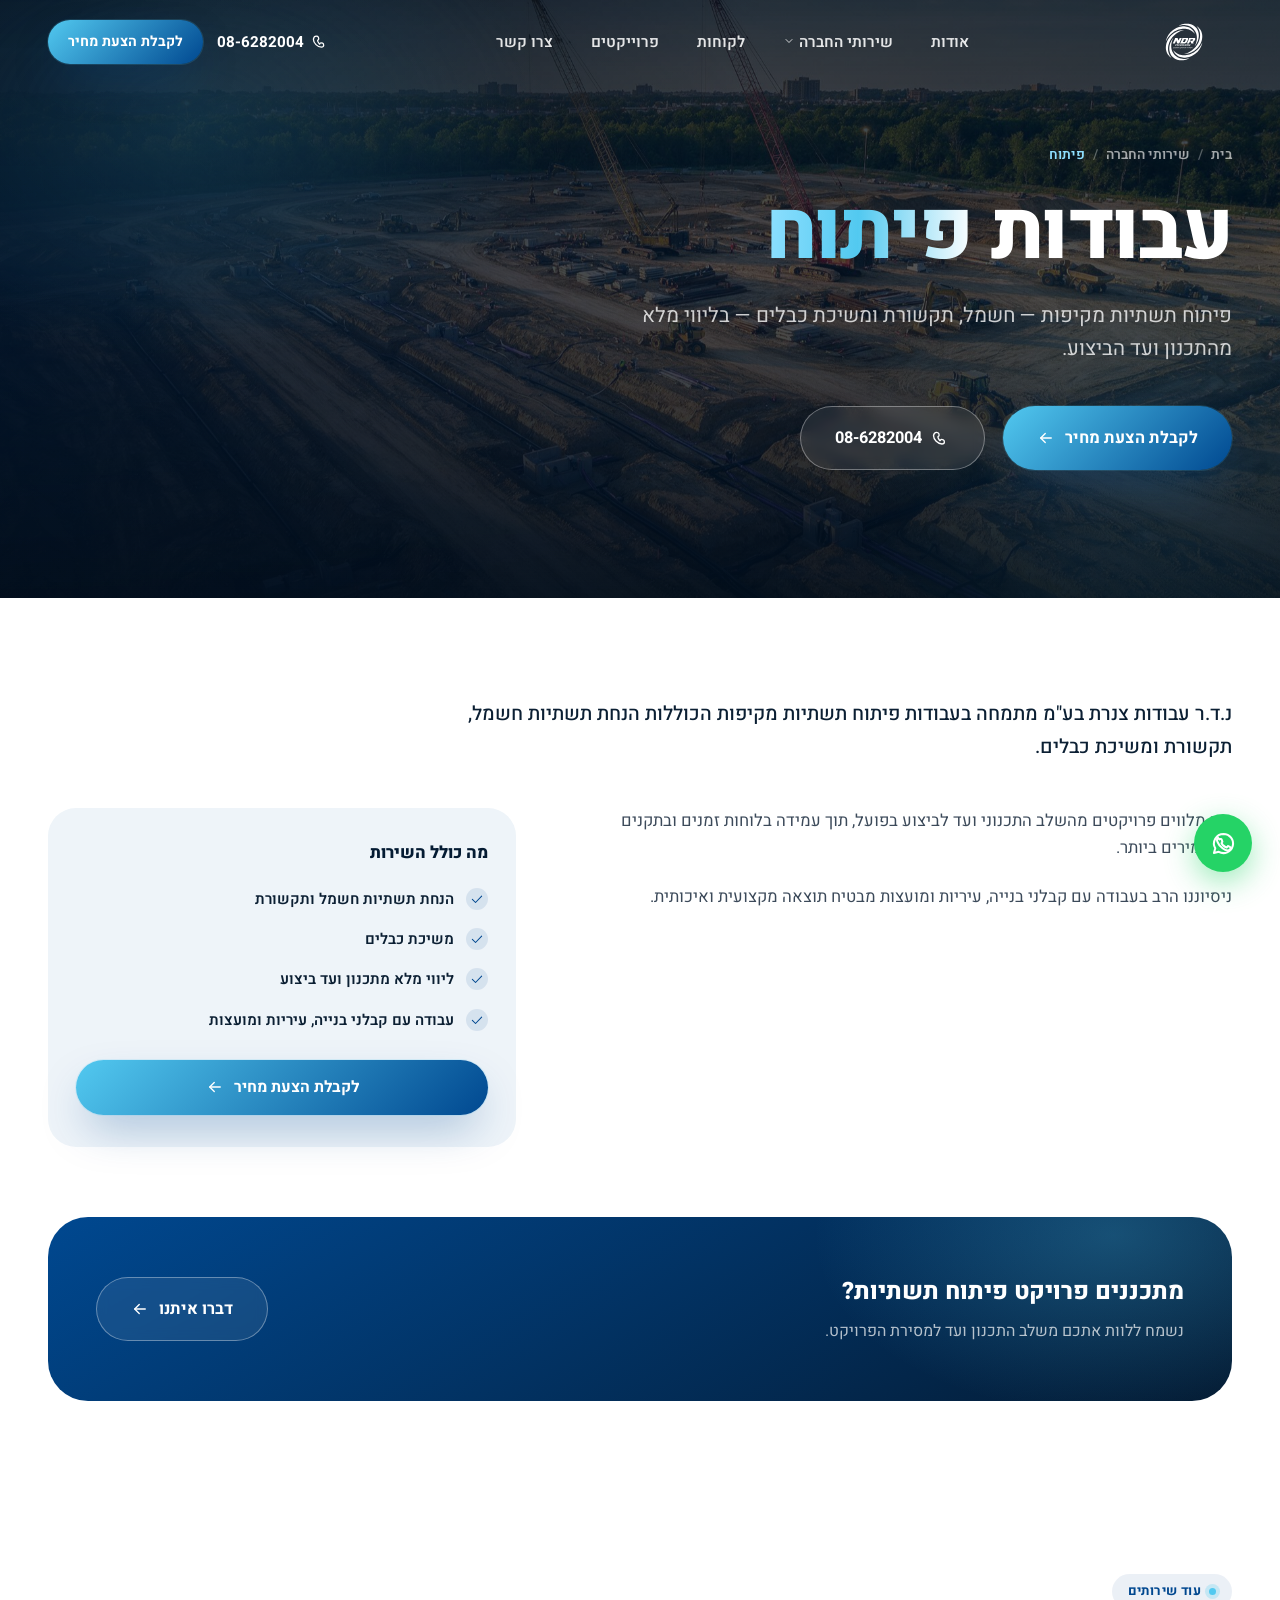
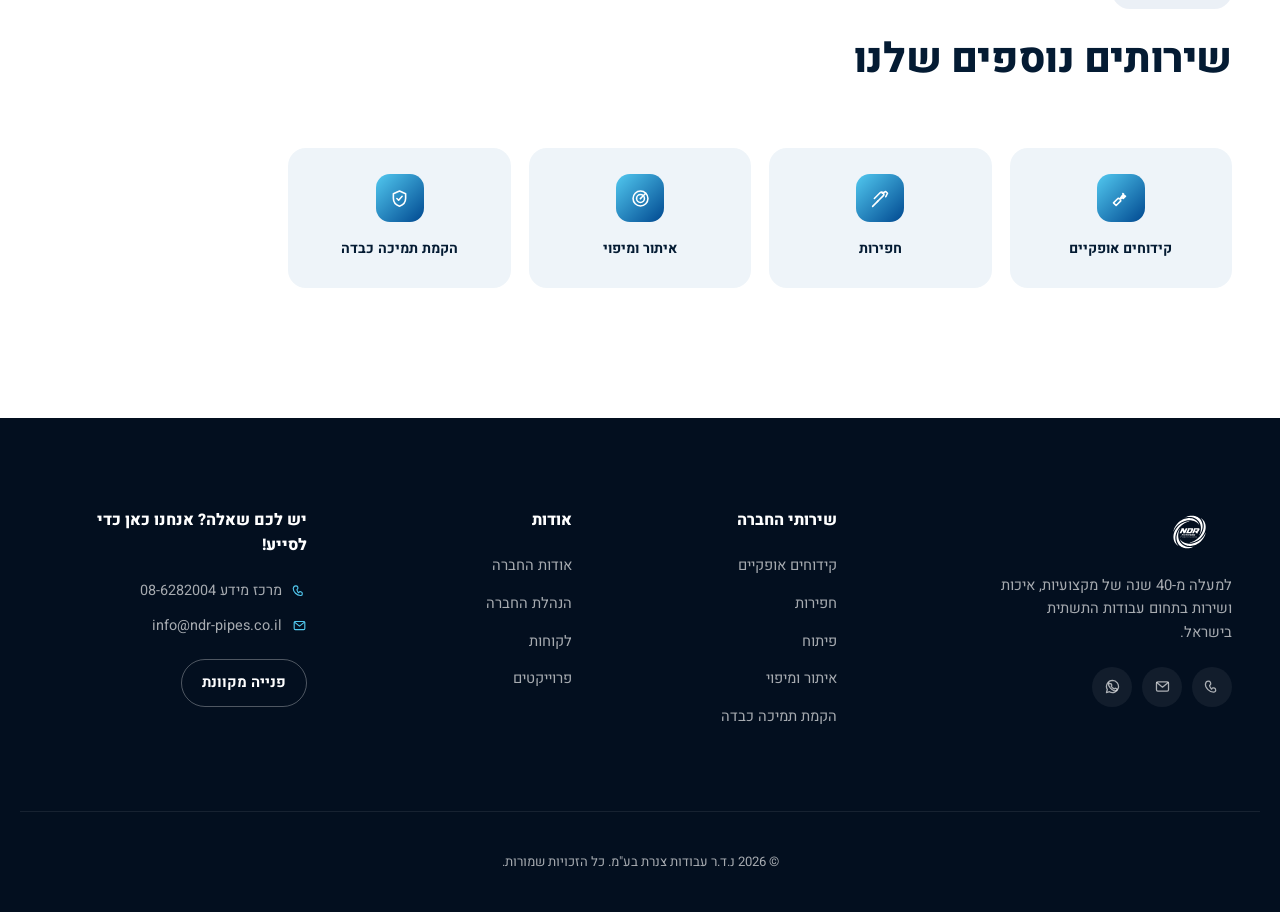
==== development.html @ b8b0e8c2 "Remove fiber-network service page, add local visual editor - Delete fiber-network.html and every lin" ====
<!DOCTYPE html>
<html lang="he" dir="rtl">
<head>
<meta charset="UTF-8">
<meta name="viewport" content="width=device-width, initial-scale=1.0">
<title>פיתוח | נ.ד.ר עבודות צנרת בע"מ</title>
<meta name="description" content="עבודות פיתוח תשתיות מקיפות הכוללות הנחת תשתיות חשמל, תקשורת ומשיכת כבלים, בליווי מלא משלב התכנון ועד הביצוע.">
<link rel="icon" href="assets/images/logo.svg" type="image/svg+xml">
<link rel="preconnect" href="https://fonts.googleapis.com">
<link rel="preconnect" href="https://fonts.gstatic.com" crossorigin>
<link href="https://fonts.googleapis.com/css2?family=Heebo:wght@300;400;500;600;700;800;900&display=swap" rel="stylesheet">
<link rel="stylesheet" href="assets/css/style.css">
</head>
<body>

<svg style="display:none">
  <symbol id="i-home" viewBox="0 0 24 24"><path d="M3 11.5 12 4l9 7.5" /><path d="M5.5 9.5V20h13V9.5" /><path d="M9.5 20v-6h5v6" /></symbol>
  <symbol id="i-info" viewBox="0 0 24 24"><circle cx="12" cy="12" r="9"/><path d="M12 11v6"/><circle cx="12" cy="7.5" r="0.9" fill="currentColor" stroke="none"/></symbol>
  <symbol id="i-tool" viewBox="0 0 24 24"><path d="M14.7 6.3a4 4 0 0 1-5.4 5.4L4 17l3 3 5.3-5.3a4 4 0 0 1 5.4-5.4l-2.6 2.6-2-2 2.6-2.6Z"/></symbol>
  <symbol id="i-users" viewBox="0 0 24 24"><circle cx="9" cy="8.5" r="3.2"/><path d="M3.5 20c.7-3.4 3-5.2 5.5-5.2s4.8 1.8 5.5 5.2"/><circle cx="17" cy="9" r="2.4"/><path d="M15.5 14.3c2.3.2 4 1.8 4.6 4.9"/></symbol>
  <symbol id="i-briefcase" viewBox="0 0 24 24"><rect x="3.5" y="8" width="17" height="11" rx="1.8"/><path d="M8.5 8V6a2 2 0 0 1 2-2h3a2 2 0 0 1 2 2v2"/><path d="M3.5 13h17"/><path d="M10.5 13v1.6h3V13"/></symbol>
  <symbol id="i-image" viewBox="0 0 24 24"><rect x="3.5" y="4.5" width="17" height="15" rx="1.8"/><circle cx="8.5" cy="9.5" r="1.6"/><path d="M4 17.5 9.5 12l3.5 3.5 3-3 4 5"/></symbol>
  <symbol id="i-pin" viewBox="0 0 24 24"><path d="M12 21s7-6.4 7-12a7 7 0 0 0-14 0c0 5.6 7 12 7 12Z"/><circle cx="12" cy="9" r="2.4"/></symbol>
  <symbol id="i-mail" viewBox="0 0 24 24"><rect x="3.5" y="5.5" width="17" height="13" rx="1.8"/><path d="M4 6.5l8 6.5 8-6.5"/></symbol>
  <symbol id="i-phone" viewBox="0 0 24 24"><path d="M6 4.5c1 0 2.5.3 3 1.5.4 1 .7 2.3.3 3-.3.6-1 .9-1.4 1.5-.4.6 2 4.6 2.6 5s.9-1 1.5-1.4c.7-.4 2-.1 3 .3 1.2.5 1.5 2 1.5 3 0 1.8-1.6 2.6-3.2 2.6-5.5 0-11.3-5.8-11.3-11.3C2.5 6.1 4.2 4.5 6 4.5Z"/></symbol>
  <symbol id="i-whatsapp" viewBox="0 0 24 24"><path d="M12 3.5a8.5 8.5 0 0 0-7.3 12.8L3.5 20.5l4.3-1.1A8.5 8.5 0 1 0 12 3.5Z"/><path d="M8.3 8.4c.2-.5.5-.5.8-.5h.6c.2 0 .4 0 .6.5.2.5.7 1.6.7 1.8s0 .3-.2.5c-.1.2-.3.3-.4.5-.2.2-.3.3-.1.6.2.3.8 1.3 1.7 2.1 1.2 1 2.1 1.4 2.4 1.5.3.2.5.1.6-.1l.7-.8c.2-.3.4-.2.6-.1l1.6.8c.2.1.4.2.4.4 0 .2 0 1.1-.4 1.6-.4.5-1.6 1-2.3 1-.6 0-2.3-.2-4.4-1.9-2.6-2.1-4-4.6-4.1-4.9-.1-.3-.9-1.4-.9-2.5s.6-1.7.8-2Z"/></symbol>
  <symbol id="i-arrow" viewBox="0 0 24 24"><path d="M19 12H5"/><path d="M11 6l-6 6 6 6"/></symbol>
  <symbol id="i-up" viewBox="0 0 24 24"><path d="M12 19V5"/><path d="M6 11l6-6 6 6"/></symbol>
  <symbol id="i-menu" viewBox="0 0 24 24"><path d="M4 6.5h16"/><path d="M4 12h16"/><path d="M4 17.5h16"/></symbol>
  <symbol id="i-close" viewBox="0 0 24 24"><path d="M5 5l14 14"/><path d="M19 5 5 19"/></symbol>
  <symbol id="i-check" viewBox="0 0 24 24"><path d="M4 12.5l5.5 5.5L20 7"/></symbol>
  <symbol id="i-network" viewBox="0 0 24 24"><circle cx="12" cy="5" r="2"/><circle cx="5" cy="19" r="2"/><circle cx="19" cy="19" r="2"/><path d="M12 7v5M12 12l-6 5M12 12l6 5"/></symbol>
  <symbol id="i-dig" viewBox="0 0 24 24"><path d="M3 21l6-6"/><path d="M8.5 15.5 15 9a2.5 2.5 0 0 0 0-3.5 2.5 2.5 0 0 0-3.5 0l-6.5 6.5"/><path d="M14 6l4-2 2 2-2 4"/></symbol>
  <symbol id="i-road" viewBox="0 0 24 24"><path d="M8 3 4 21"/><path d="M16 3l4 18"/><path d="M11.3 9h1.4M10.6 14h1.8M9.8 19h2.4"/></symbol>
  <symbol id="i-radar" viewBox="0 0 24 24"><circle cx="12" cy="12" r="8.5"/><circle cx="12" cy="12" r="4.5"/><path d="M12 12 18 6"/><circle cx="12" cy="12" r="1" fill="currentColor" stroke="none"/></symbol>
  <symbol id="i-shield" viewBox="0 0 24 24"><path d="M12 3.5 19 6.5v5.3c0 4.7-3 7.7-7 9-4-1.3-7-4.3-7-9V6.5L12 3.5Z"/><path d="M9 12l2 2 4-4.5"/></symbol>
  <symbol id="i-award" viewBox="0 0 24 24"><circle cx="12" cy="8.5" r="5"/><path d="M8.5 12.8 7 20.5l5-2.3 5 2.3-1.5-7.7"/></symbol>
  <symbol id="i-chevron" viewBox="0 0 24 24"><path d="M6 9l6 6 6-6"/></symbol>
</svg>

<div class="preloader" id="preloader">
  <img src="assets/images/logo.svg" alt="נ.ד.ר עבודות צנרת" class="preloader-logo">
  <div class="preloader-bar"><span></span></div>
</div>

<div class="scroll-progress" id="scrollProgress"></div>

<header class="site-header" id="siteHeader">
  <div class="container header-inner">
    <a href="index.html" class="brand">
      <img src="assets/images/logo.svg" alt="נ.ד.ר עבודות צנרת" class="brand-logo" id="brandLogo">
    </a>

    <nav class="main-menu" id="mainMenu">
      <ul>
        <li><a href="index.html#about">אודות</a></li>
        <li class="nav-dropdown">
          <a href="index.html#services" class="nav-dropdown-trigger">שירותי החברה <svg><use href="#i-chevron"/></svg></a>
          <div class="nav-dropdown-panel">
            <a href="horizontal-drilling.html"><svg><use href="#i-tool"/></svg><span>קידוחים אופקיים</span></a>
            <a href="excavation.html"><svg><use href="#i-dig"/></svg><span>חפירות</span></a>
            <a href="development.html"><svg><use href="#i-road"/></svg><span>פיתוח</span></a>
            <a href="mapping.html"><svg><use href="#i-radar"/></svg><span>איתור ומיפוי</span></a>
            <a href="heavy-support.html"><svg><use href="#i-shield"/></svg><span>הקמת תמיכה כבדה</span></a>
            <a href="index.html#services" class="nav-dropdown-all">כל השירותים בעמוד אחד</a>
          </div>
        </li>
        <li><a href="index.html#clients">לקוחות</a></li>
        <li><a href="index.html#projects">פרוייקטים</a></li>
        <li><a href="index.html#contact">צרו קשר</a></li>
      </ul>
    </nav>

    <div class="header-actions">
      <a href="tel:086282004" class="header-phone">
        <svg><use href="#i-phone"/></svg>
        <span>08-6282004</span>
      </a>
      <a href="index.html#contact" class="btn btn-primary btn-sm">לקבלת הצעת מחיר</a>
      <button class="hamburger" id="hamburger" aria-label="פתח תפריט">
        <svg><use href="#i-menu"/></svg>
      </button>
    </div>
  </div>
</header>

<div class="mobile-menu" id="mobileMenu">
  <button class="mobile-menu-close" id="mobileMenuClose" aria-label="סגור תפריט"><svg><use href="#i-close"/></svg></button>
  <ul>
    <li><a href="index.html">בית</a></li>
    <li><a href="index.html#about">אודות</a></li>
    <li class="mobile-menu-group">
      <a href="index.html#services">שירותי החברה</a>
      <ul class="mobile-submenu">
        <li><a href="horizontal-drilling.html">קידוחים אופקיים</a></li>
        <li><a href="excavation.html">חפירות</a></li>
        <li><a href="development.html">פיתוח</a></li>
        <li><a href="mapping.html">איתור ומיפוי</a></li>
        <li><a href="heavy-support.html">הקמת תמיכה כבדה</a></li>
      </ul>
    </li>
    <li><a href="index.html#team">הנהלה</a></li>
    <li><a href="index.html#clients">לקוחות</a></li>
    <li><a href="index.html#projects">פרוייקטים</a></li>
    <li><a href="index.html#gallery">גלריה</a></li>
    <li><a href="index.html#map">אזורי שירות</a></li>
    <li><a href="index.html#contact">צרו קשר</a></li>
  </ul>
  <a href="tel:086282004" class="mobile-phone"><svg><use href="#i-phone"/></svg> 08-6282004</a>
</div>

<main>

  <section class="hero hero--page" id="home">
    <div class="hero-media">
      <img src="assets/images/service-development.jpg" alt="עבודות פיתוח תשתיות" id="heroImg">
      <div class="hero-overlay"></div>
      <div class="hero-mesh"></div>
    </div>

    <div class="hero-content container">
      <nav class="breadcrumb reveal" data-reveal aria-label="breadcrumb">
        <a href="index.html">בית</a><span class="sep">/</span><a href="index.html#services">שירותי החברה</a><span class="sep">/</span><span class="current">פיתוח</span>
      </nav>
      <h1 class="hero-title reveal" data-reveal data-delay="80">עבודות <span class="text-gradient">פיתוח</span></h1>
      <p class="hero-sub reveal" data-reveal data-delay="160">פיתוח תשתיות מקיפות — חשמל, תקשורת ומשיכת כבלים — בליווי מלא מהתכנון ועד הביצוע.</p>
      <div class="hero-actions reveal" data-reveal data-delay="240">
        <a href="index.html#contact" class="btn btn-primary btn-lg">
          <span>לקבלת הצעת מחיר</span>
          <svg><use href="#i-arrow"/></svg>
        </a>
        <a href="tel:086282004" class="btn btn-ghost btn-lg">
          <svg><use href="#i-phone"/></svg>
          <span>08-6282004</span>
        </a>
      </div>
    </div>
  </section>

  <section class="service-content">
    <div class="container">
      <p class="lead reveal" data-reveal>נ.ד.ר עבודות צנרת בע"מ מתמחה בעבודות פיתוח תשתיות מקיפות הכוללות הנחת תשתיות חשמל, תקשורת ומשיכת כבלים.</p>

      <div class="service-body" style="margin-top:10px;">
        <div class="prose">
          <p class="reveal" data-reveal>אנו מלווים פרויקטים מהשלב התכנוני ועד לביצוע בפועל, תוך עמידה בלוחות זמנים ובתקנים המחמירים ביותר.</p>
          <p class="reveal" data-reveal>ניסיוננו הרב בעבודה עם קבלני בנייה, עיריות ומועצות מבטיח תוצאה מקצועית ואיכותית.</p>
        </div>

        <aside class="service-feature-box reveal" data-reveal data-reveal-from="right">
          <h4>מה כולל השירות</h4>
          <ul>
            <li><svg><use href="#i-check"/></svg> הנחת תשתיות חשמל ותקשורת</li>
            <li><svg><use href="#i-check"/></svg> משיכת כבלים</li>
            <li><svg><use href="#i-check"/></svg> ליווי מלא מתכנון ועד ביצוע</li>
            <li><svg><use href="#i-check"/></svg> עבודה עם קבלני בנייה, עיריות ומועצות</li>
          </ul>
          <a href="index.html#contact" class="btn btn-primary btn-block"><span>לקבלת הצעת מחיר</span><svg><use href="#i-arrow"/></svg></a>
        </aside>
      </div>

      <div class="service-cta-banner reveal" data-reveal>
        <div class="service-cta-text">
          <h3>מתכננים פרויקט פיתוח תשתיות?</h3>
          <p>נשמח ללוות אתכם משלב התכנון ועד למסירת הפרויקט.</p>
        </div>
        <a href="index.html#contact" class="btn btn-ghost btn-lg"><span>דברו איתנו</span><svg><use href="#i-arrow"/></svg></a>
      </div>
    </div>
  </section>

  <section class="related-services">
    <div class="container">
      <div class="section-head">
        <p class="section-eyebrow reveal" data-reveal>עוד שירותים</p>
        <h2 class="section-title reveal" data-reveal data-delay="60">שירותים נוספים שלנו</h2>
      </div>
      <div class="related-grid">
        <a class="related-card reveal" data-reveal data-delay="0" href="horizontal-drilling.html"><div class="related-icon"><svg><use href="#i-tool"/></svg></div><span>קידוחים אופקיים</span></a>
        <a class="related-card reveal" data-reveal data-delay="80" href="excavation.html"><div class="related-icon"><svg><use href="#i-dig"/></svg></div><span>חפירות</span></a>
        <a class="related-card reveal" data-reveal data-delay="120" href="mapping.html"><div class="related-icon"><svg><use href="#i-radar"/></svg></div><span>איתור ומיפוי</span></a>
        <a class="related-card reveal" data-reveal data-delay="160" href="heavy-support.html"><div class="related-icon"><svg><use href="#i-shield"/></svg></div><span>הקמת תמיכה כבדה</span></a>
      </div>
    </div>
  </section>

</main>

<footer class="site-footer">
  <div class="container footer-grid">
    <div class="footer-brand">
      <a href="index.html"><img src="assets/images/logo.svg" alt="נ.ד.ר עבודות צנרת" class="footer-logo"></a>
      <p>למעלה מ-40 שנה של מקצועיות, איכות ושירות בתחום עבודות התשתית בישראל.</p>
      <div class="footer-social">
        <a href="tel:086282004" aria-label="התקשרו אלינו"><svg><use href="#i-phone"/></svg></a>
        <a href="mailto:info@ndr-pipes.co.il" aria-label="שלחו מייל"><svg><use href="#i-mail"/></svg></a>
        <a href="https://wa.me/97286282004" target="_blank" rel="noopener" aria-label="וואטסאפ"><svg><use href="#i-whatsapp"/></svg></a>
      </div>
    </div>

    <div class="footer-col">
      <h4>שירותי החברה</h4>
      <ul>
        <li><a href="horizontal-drilling.html">קידוחים אופקיים</a></li>
        <li><a href="excavation.html">חפירות</a></li>
        <li><a href="development.html">פיתוח</a></li>
        <li><a href="mapping.html">איתור ומיפוי</a></li>
        <li><a href="heavy-support.html">הקמת תמיכה כבדה</a></li>
      </ul>
    </div>

    <div class="footer-col">
      <h4>אודות</h4>
      <ul>
        <li><a href="index.html#about">אודות החברה</a></li>
        <li><a href="index.html#team">הנהלת החברה</a></li>
        <li><a href="index.html#clients">לקוחות</a></li>
        <li><a href="index.html#projects">פרוייקטים</a></li>
      </ul>
    </div>

    <div class="footer-col">
      <h4>יש לכם שאלה? אנחנו כאן כדי לסייע!</h4>
      <ul class="footer-contact">
        <li><svg><use href="#i-phone"/></svg> מרכז מידע 08-6282004</li>
        <li><svg><use href="#i-mail"/></svg> info@ndr-pipes.co.il</li>
      </ul>
      <a href="index.html#contact" class="btn btn-outline-light btn-sm">פנייה מקוונת</a>
    </div>
  </div>

  <div class="footer-bottom container">
    <p>© 2026 נ.ד.ר עבודות צנרת בע"מ. כל הזכויות שמורות.</p>
  </div>
</footer>

<button class="back-to-top" id="backToTop" aria-label="חזרה למעלה">
  <svg><use href="#i-up"/></svg>
</button>

<a href="https://wa.me/97286282004" target="_blank" rel="noopener" class="whatsapp-fab" aria-label="צור קשר בוואטסאפ">
  <svg><use href="#i-whatsapp"/></svg>
</a>

<script src="assets/js/main.js"></script>
</body>
</html>
---- assets/css/style.css ----
/* =========================================================
   נ.ד.ר עבודות צנרת — Stylesheet
========================================================= */

:root{
  --blue-dark: #004890;
  --blue-dark-2: #003469;
  --blue-light: #52c9f0;
  --blue-light-2: #8fe0ff;
  --navy: #041b33;
  --navy-2: #071f3d;
  --ink: #0b1f33;
  --gray-700: #3c4a5a;
  --gray-500: #64768a;
  --gray-300: #b9c6d4;
  --gray-100: #eef4f9;
  --bg: #f6f9fc;
  --white: #ffffff;

  --radius-sm: 10px;
  --radius-md: 18px;
  --radius-lg: 28px;
  --radius-xl: 40px;

  --shadow-sm: 0 4px 14px rgba(4, 27, 51, .06);
  --shadow-md: 0 14px 34px rgba(4, 27, 51, .10);
  --shadow-lg: 0 30px 60px -12px rgba(4, 27, 51, .22);
  --shadow-glow: 0 0 0 1px rgba(82,201,240,.16), 0 20px 45px -10px rgba(0,72,144,.35);

  --ease: cubic-bezier(.16,.84,.36,1);
  --ease-soft: cubic-bezier(.4,0,.2,1);

  --header-h: 84px;
}

*,*::before,*::after{ box-sizing: border-box; }
html{ scroll-behavior: smooth; }
body{
  margin:0;
  font-family: 'Heebo', -apple-system, BlinkMacSystemFont, sans-serif;
  color: var(--ink);
  background: var(--bg);
  line-height: 1.6;
  -webkit-font-smoothing: antialiased;
  overflow-x: hidden;
}
img{ max-width:100%; display:block; }
a{ color: inherit; text-decoration: none; }
ul{ list-style:none; margin:0; padding:0; }
button{ font-family: inherit; cursor:pointer; border:none; background:none; color:inherit; }
input,select,textarea{ font-family:inherit; }
svg{ width:1em; height:1em; fill:none; stroke:currentColor; stroke-width:1.8; stroke-linecap:round; stroke-linejoin:round; }

.container{
  width: 100%;
  max-width: 1240px;
  margin: 0 auto;
  padding: 0 28px;
}

::selection{ background: var(--blue-light); color: var(--navy); }

::-webkit-scrollbar{ width:10px; }
::-webkit-scrollbar-track{ background: var(--gray-100); }
::-webkit-scrollbar-thumb{ background: linear-gradient(var(--blue-dark), var(--blue-light)); border-radius: 10px; }

/* =========================================================
   UTILITIES
========================================================= */
.text-gradient{
  background: linear-gradient(92deg, var(--blue-light-2), var(--blue-light) 45%, #ffffff 100%);
  -webkit-background-clip: text; background-clip:text; color: transparent;
}
.section-eyebrow{
  display:inline-flex; align-items:center; gap:8px;
  font-size: .82rem; font-weight:700; letter-spacing:.03em;
  color: var(--blue-dark);
  background: rgba(0,72,144,.08);
  padding: 7px 16px; border-radius: 100px;
  margin-bottom: 18px;
}
.section-eyebrow::before{ content:''; width:7px; height:7px; border-radius:50%; background: var(--blue-light); box-shadow: 0 0 0 4px rgba(82,201,240,.25); }
.section-head.light .section-eyebrow{ color: var(--blue-light-2); background: rgba(255,255,255,.1); }
.section-title{
  font-size: clamp(1.9rem, 3.2vw, 2.7rem);
  font-weight: 800;
  letter-spacing: -.01em;
  margin: 0 0 16px;
  color: var(--navy);
}
.section-head.light .section-title{ color: var(--white); }
.section-sub{
  font-size: 1.05rem;
  color: var(--gray-500);
  max-width: 620px;
  margin: 0;
}
.section-head.light .section-sub{ color: rgba(255,255,255,.72); }
.section-head{ margin-bottom: 56px; }

.btn{
  display:inline-flex; align-items:center; justify-content:center; gap:10px;
  font-weight:700; font-size: .98rem;
  padding: 15px 28px; border-radius: 100px;
  transition: transform .35s var(--ease), box-shadow .35s var(--ease), background .3s, color .3s;
  white-space: nowrap;
  position: relative;
}
.btn svg{ width:18px; height:18px; transition: transform .35s var(--ease); }
.btn-primary{
  background: linear-gradient(135deg, var(--blue-light) 0%, var(--blue-dark) 100%);
  color: #fff;
  box-shadow: var(--shadow-glow);
}
.btn-primary:hover{ transform: translateY(-3px); box-shadow: 0 22px 40px -8px rgba(0,72,144,.45); }
.btn-primary:hover svg{ transform: translateX(-4px); }
.btn-ghost{
  background: rgba(255,255,255,.08);
  color: #fff;
  border: 1.5px solid rgba(255,255,255,.35);
  backdrop-filter: blur(6px);
}
.btn-ghost:hover{ background: rgba(255,255,255,.18); transform: translateY(-3px); }
.btn-outline-light{ border: 1.5px solid rgba(255,255,255,.3); color:#fff; }
.btn-outline-light:hover{ background: #fff; color: var(--navy); }
.btn-sm{ padding: 11px 20px; font-size: .88rem; }
.btn-lg{ padding: 18px 34px; font-size: 1.02rem; }
.btn-block{ width:100%; }

.card-link{
  display:inline-flex; align-items:center; gap:8px;
  font-weight:700; font-size:.92rem; color: var(--blue-dark);
  margin-top:6px;
}
.card-link svg{ width:16px; height:16px; transition: transform .3s var(--ease); }
.card-link:hover svg{ transform: translateX(-5px); }

.text-link{
  display:inline-flex; align-items:center; gap:10px; font-weight:700; color: var(--blue-dark);
  padding-bottom:3px; border-bottom: 2px solid rgba(0,72,144,.2);
  transition: border-color .3s, gap .3s;
}
.text-link:hover{ border-color: var(--blue-dark); gap:14px; }
.text-link svg{ width:17px; height:17px; }

/* reveal-on-scroll */
[data-reveal]{
  opacity:0;
  transform: translateY(34px);
  transition: opacity .8s var(--ease), transform .8s var(--ease);
  transition-delay: calc(var(--d, 0) * 1ms);
}
[data-reveal][data-reveal-from="right"]{ transform: translateX(46px); }
[data-reveal].is-visible{ opacity:1; transform: translate(0,0); }

/* =========================================================
   PRELOADER
========================================================= */
.preloader{
  position: fixed; inset:0; z-index: 9999;
  background: linear-gradient(160deg, var(--navy), var(--blue-dark-2));
  display:flex; flex-direction:column; align-items:center; justify-content:center; gap: 26px;
  transition: opacity .7s var(--ease-soft), visibility .7s;
}
.preloader.is-hidden{ opacity:0; visibility:hidden; pointer-events:none; }
.preloader-logo{
  width: 220px;
  filter: brightness(0) invert(1);
  animation: pulseLogo 1.6s ease-in-out infinite;
}
.preloader-bar{ width: 220px; height:4px; border-radius:6px; background: rgba(255,255,255,.15); overflow:hidden; }
.preloader-bar span{ display:block; height:100%; width:40%; background: linear-gradient(90deg, var(--blue-light), #fff); border-radius:6px; animation: loadBar 1.1s ease-in-out infinite; }
@keyframes loadBar{ 0%{ transform: translateX(-100%);} 100%{ transform: translateX(350%);} }
@keyframes pulseLogo{ 0%,100%{ opacity:.75; transform:scale(1);} 50%{ opacity:1; transform:scale(1.04);} }

/* =========================================================
   SCROLL PROGRESS
========================================================= */
.scroll-progress{
  position: fixed; top:0; left:0; height: 3px; width:0%;
  background: linear-gradient(90deg, var(--blue-dark), var(--blue-light));
  z-index: 1001;
  transition: width .1s linear;
}

/* =========================================================
   SIDE ICON NAV
========================================================= */
.side-nav{
  position: fixed;
  top: 50%; left: 22px; transform: translateY(-50%);
  z-index: 900;
}
.side-nav ul{ display:flex; flex-direction:column; gap:6px; background: rgba(255,255,255,.65); backdrop-filter: blur(16px); border: 1px solid rgba(255,255,255,.6); padding:10px; border-radius: 100px; box-shadow: var(--shadow-md); }
.side-nav a{
  position:relative;
  width: 44px; height:44px; border-radius:50%;
  display:flex; align-items:center; justify-content:center;
  color: var(--blue-dark);
  transition: background .3s, color .3s, transform .3s var(--ease);
}
.side-nav a svg{ width:19px; height:19px; }
.side-nav a span{
  position:absolute; right: 58px; top:50%; transform: translateY(-50%) translateX(8px);
  background: var(--navy); color:#fff; font-size:.8rem; font-weight:600; white-space:nowrap;
  padding: 7px 14px; border-radius: 8px;
  opacity:0; pointer-events:none; transition: opacity .25s, transform .25s;
}
.side-nav a span::after{ content:''; position:absolute; top:50%; right:-5px; transform: translateY(-50%); border: 5px solid transparent; border-right-color: var(--navy); }
.side-nav a:hover{ background: var(--gray-100); transform: scale(1.08); }
.side-nav a:hover span{ opacity:1; transform: translateY(-50%) translateX(0); }
.side-nav a.active{ background: linear-gradient(135deg, var(--blue-light), var(--blue-dark)); color:#fff; }

@media (max-width: 1100px){ .side-nav{ display:none; } }

/* =========================================================
   HEADER
========================================================= */
.site-header{
  position: fixed; top:0; left:0; right:0; z-index: 800;
  height: var(--header-h);
  display:flex; align-items:center;
  transition: background .4s var(--ease-soft), box-shadow .4s, height .3s;
}
.header-inner{ display:flex; align-items:center; justify-content:space-between; width:100%; }
.brand-logo{ height: 54px; width:auto; transition: filter .4s, height .3s; filter: brightness(0) invert(1); }
.main-menu ul{ display:flex; gap: 6px; }
.main-menu a{
  display:inline-block; padding: 10px 16px; border-radius: 100px;
  font-weight: 600; font-size:.96rem; color: rgba(255,255,255,.88);
  transition: background .3s, color .3s;
  position:relative;
}
.main-menu a:hover{ background: rgba(255,255,255,.12); color:#fff; }
.header-actions{ display:flex; align-items:center; gap:14px; }
.header-phone{ display:flex; align-items:center; gap:8px; font-weight:700; color:#fff; font-size:.95rem; }
.header-phone svg{ width:17px; height:17px; }
.hamburger{ display:none; width:44px; height:44px; align-items:center; justify-content:center; border-radius:50%; color:#fff; }
.hamburger svg{ width:22px; height:22px; }

.site-header.is-scrolled{
  background: rgba(255,255,255,.85);
  backdrop-filter: blur(18px) saturate(160%);
  box-shadow: 0 6px 24px rgba(4,27,51,.08);
  height: 72px;
}
.site-header.is-scrolled .brand-logo{ filter:none; height:42px; }
.site-header.is-scrolled .main-menu a{ color: var(--ink); }
.site-header.is-scrolled .main-menu a:hover{ background: var(--gray-100); color: var(--blue-dark); }
.site-header.is-scrolled .header-phone{ color: var(--navy); }
.site-header.is-scrolled .hamburger{ color: var(--navy); }

/* Nav dropdown (שירותי החברה) */
.nav-dropdown{ position:relative; padding-bottom: 16px; margin-bottom: -16px; }
.nav-dropdown-trigger{
  display:inline-flex; align-items:center; gap:6px;
  padding: 10px 16px; border-radius: 100px;
  font-weight:600; font-size:.96rem; color: rgba(255,255,255,.88);
  transition: background .3s, color .3s;
}
.nav-dropdown-trigger svg{ width:12px; height:12px; transition: transform .3s var(--ease); }
.nav-dropdown-trigger:hover{ background: rgba(255,255,255,.12); color:#fff; }
.site-header.is-scrolled .nav-dropdown-trigger{ color: var(--ink); }
.site-header.is-scrolled .nav-dropdown-trigger:hover{ background: var(--gray-100); color: var(--blue-dark); }

.nav-dropdown-panel{
  position:absolute; top:100%; right:50%; transform: translateX(50%) translateY(6px);
  width: 300px; background:#fff; border-radius: var(--radius-md); box-shadow: var(--shadow-lg);
  padding:10px; display:grid; gap:2px;
  opacity:0; visibility:hidden; pointer-events:none;
  transition: opacity .3s var(--ease), transform .3s var(--ease), visibility .3s;
}
.nav-dropdown:hover .nav-dropdown-panel,
.nav-dropdown:focus-within .nav-dropdown-panel{
  opacity:1; visibility:visible; pointer-events:auto; transform: translateX(50%) translateY(0);
}
.nav-dropdown:hover .nav-dropdown-trigger svg{ transform: rotate(180deg); }
.nav-dropdown-panel a{
  display:flex; align-items:center; gap:12px; padding:10px 12px; border-radius:12px;
  color: var(--ink); font-weight:600; font-size:.88rem;
  transition: background .25s, color .25s;
}
.nav-dropdown-panel a:hover{ background: var(--gray-100); color: var(--blue-dark); }
.nav-dropdown-panel a svg{
  width:16px; height:16px; color: var(--blue-dark);
  background: rgba(0,72,144,.08); padding:8px; border-radius:10px; box-sizing:content-box; flex-shrink:0;
}
.nav-dropdown-panel .nav-dropdown-all{
  margin-top:4px; border-top:1px solid var(--gray-100); padding-top:14px;
  justify-content:center; color: var(--blue-dark);
}

@media (max-width: 1100px){
  .main-menu{ display:none; }
  .header-phone span{ display:none; }
  .hamburger{ display:flex; }
}
@media (max-width: 640px){
  .header-actions .btn-sm{ display:none; }
}

/* Mobile menu */
.mobile-menu{
  position: fixed; inset:0; z-index: 1100;
  background: linear-gradient(160deg, var(--navy), var(--blue-dark-2));
  display:flex; flex-direction:column; align-items:center; justify-content:center; gap: 30px;
  transform: translateY(-100%);
  transition: transform .5s var(--ease-soft);
  overflow-y: auto; padding: 100px 24px 40px;
}
.mobile-menu.is-open{ transform: translateY(0); }
.mobile-menu ul{ display:flex; flex-direction:column; align-items:center; gap:14px; }
.mobile-menu a{ font-size: 1.5rem; font-weight:700; color:#fff; }
.mobile-menu-close{ position:fixed; top:26px; left:26px; width:46px; height:46px; border-radius:50%; background: rgba(255,255,255,.1); color:#fff; display:flex; align-items:center; justify-content:center; z-index:2; }
.mobile-menu-group{ display:flex; flex-direction:column; align-items:center; gap:14px; }
.mobile-submenu{ display:flex; flex-direction:column; align-items:center; gap:12px; margin-top:6px; }
.mobile-submenu a{ font-size:.98rem; font-weight:600; color: rgba(255,255,255,.6); }
.mobile-submenu a:hover{ color: var(--blue-light-2); }
.mobile-phone{ display:flex; align-items:center; gap:10px; font-size:1.2rem; font-weight:700; color: var(--blue-light); }

/* =========================================================
   HERO
========================================================= */
.hero{
  position:relative;
  min-height: 100svh;
  display:flex; align-items:center;
  overflow:hidden;
  padding-top: var(--header-h);
}
.hero-media{ position:absolute; inset:0; z-index:0; }
.hero-media img{ width:100%; height:100%; object-fit:cover; transform: scale(1.08); will-change: transform; }
.hero-overlay{
  position:absolute; inset:0;
  background: linear-gradient(180deg, rgba(2,14,28,.78) 0%, rgba(2,20,40,.55) 45%, rgba(2,14,28,.92) 100%),
              linear-gradient(100deg, rgba(0,20,45,.9) 5%, rgba(0,30,60,.25) 55%);
}
.hero-mesh{
  position:absolute; inset:0; z-index:1; pointer-events:none; opacity:.55;
  background:
    radial-gradient(600px 400px at 15% 20%, rgba(82,201,240,.28), transparent 60%),
    radial-gradient(500px 500px at 90% 80%, rgba(82,201,240,.18), transparent 60%);
  animation: meshDrift 14s ease-in-out infinite alternate;
}
@keyframes meshDrift{ 0%{ transform: translate(0,0);} 100%{ transform: translate(-20px, 24px);} }

.hero-content{ position:relative; z-index:2; padding-top: 30px; padding-bottom: 30px; }
.eyebrow{
  display:inline-flex; align-items:center; gap:10px;
  color: var(--blue-light-2); font-weight:700; font-size:.9rem; letter-spacing:.02em;
  background: rgba(255,255,255,.08); border:1px solid rgba(255,255,255,.18);
  padding: 8px 18px; border-radius:100px; backdrop-filter: blur(6px);
  margin-bottom: 26px;
}
.hero-title{
  font-size: clamp(2.6rem, 6.4vw, 5.2rem);
  font-weight: 800; line-height:1.08; letter-spacing:-.02em;
  color:#fff; max-width: 16ch; margin: 0 0 24px;
}
.hero-sub{
  font-size: clamp(1.05rem, 1.6vw, 1.28rem);
  color: rgba(255,255,255,.78);
  max-width: 620px; margin: 0 0 40px;
}
.hero-actions{ display:flex; gap:18px; flex-wrap:wrap; margin-bottom: 68px; }

.hero-stats{
  display:grid; grid-template-columns: repeat(4, minmax(0,1fr));
  gap: 20px; max-width: 900px;
  border-top: 1px solid rgba(255,255,255,.16); padding-top: 34px;
}
.stat{ color:#fff; }
.stat-num{ font-size: clamp(1.7rem, 2.6vw, 2.5rem); font-weight:800; color: var(--blue-light-2); }
.stat-plus{ font-size: 1.2rem; font-weight:800; color: var(--blue-light-2); }
.stat p{ margin: 4px 0 0; font-size: .85rem; color: rgba(255,255,255,.65); }

.scroll-cue{
  position:absolute; bottom: 34px; left:50%; transform: translateX(-50%);
  width:28px; height:44px; border: 2px solid rgba(255,255,255,.5); border-radius:20px;
  z-index:2;
}
.scroll-cue span{ position:absolute; top:8px; left:50%; transform: translateX(-50%); width:4px; height:8px; border-radius:4px; background:#fff; animation: cueMove 1.8s ease-in-out infinite; }
@keyframes cueMove{ 0%{ opacity:1; top:8px;} 70%{opacity:0;} 100%{ opacity:0; top:22px;} }

@media (max-width: 900px){
  .hero-stats{ grid-template-columns: repeat(2, minmax(0,1fr)); row-gap: 30px; }
}

/* =========================================================
   SECTION DIVIDER
========================================================= */
.section-divider{
  height: 90px; margin-top: 40px;
  background: radial-gradient(ellipse at 30% 0%, rgba(82,201,240,.14), transparent 60%);
}

/* =========================================================
   ABOUT
========================================================= */
.about{ position:relative; padding: 130px 0 40px; background: var(--white); }
.about-grid{ display:grid; grid-template-columns: .95fr 1.05fr; gap: 76px; align-items:center; }
.about-media{ position:relative; }
.about-media-frame{
  border-radius: var(--radius-lg); overflow:hidden; box-shadow: var(--shadow-lg);
  transform: rotate(-1.4deg);
  transition: transform .5s var(--ease);
}
.about-media-frame:hover{ transform: rotate(0deg) scale(1.01); }
.about-media-frame img{ aspect-ratio: 4/3.4; object-fit:cover; }
.about-badge{
  position:absolute; bottom:-30px; right: -22px;
  background: #fff; border-radius: var(--radius-md); box-shadow: var(--shadow-lg);
  padding: 18px 22px; display:flex; align-items:center; gap:14px;
  animation: floatY 5s ease-in-out infinite;
}
.about-badge svg{ width:30px; height:30px; color: var(--blue-dark); }
.about-badge strong{ display:block; font-size:1.3rem; color: var(--navy); font-weight:800; }
.about-badge span{ font-size:.78rem; color: var(--gray-500); }
@keyframes floatY{ 0%,100%{ transform: translateY(0);} 50%{ transform: translateY(-10px);} }

.about-text{ color: var(--gray-700); font-size: 1.08rem; margin-bottom: 26px; }
.about-points{ display:grid; gap:14px; margin-bottom: 32px; }
.about-points li{ display:flex; align-items:center; gap:12px; font-weight:600; color: var(--ink); }
.about-points svg{ width:22px; height:22px; padding:4px; border-radius:50%; background: rgba(0,72,144,.1); color: var(--blue-dark); flex-shrink:0; }

@media (max-width: 900px){
  .about-grid{ grid-template-columns: 1fr; gap: 60px; }
  .about-badge{ right: 10px; }
}

/* =========================================================
   SERVICES
========================================================= */
.services{ padding: 90px 0 130px; background: var(--white); }
.services-grid{ display:grid; grid-template-columns: repeat(3, 1fr); gap: 26px; }
.service-card{
  background: var(--gray-100);
  border-radius: var(--radius-lg);
  padding: 38px 32px;
  transition: transform .45s var(--ease), box-shadow .45s var(--ease), background .45s;
  position:relative; overflow:hidden;
}
.service-card::before{
  content:''; position:absolute; inset:0; opacity:0; border-radius: inherit;
  background: linear-gradient(160deg, var(--blue-dark), var(--blue-dark-2) 55%, var(--navy));
  transition: opacity .45s var(--ease);
  z-index:0;
}
.service-card:hover{ transform: translateY(-10px); box-shadow: var(--shadow-lg); }
.service-card:hover::before{ opacity:1; }
.service-card > *{ position:relative; z-index:1; }
.service-icon{
  width: 60px; height:60px; border-radius: 16px;
  display:flex; align-items:center; justify-content:center;
  background: linear-gradient(135deg, var(--blue-light), var(--blue-dark));
  color:#fff; margin-bottom: 24px;
  transition: transform .45s var(--ease);
}
.service-icon svg{ width:26px; height:26px; }
.service-card:hover .service-icon{ transform: rotate(-8deg) scale(1.08); }
.service-card h3{ font-size: 1.28rem; font-weight:800; margin: 0 0 12px; color: var(--navy); transition: color .4s; }
.service-card p{ color: var(--gray-500); font-size: .96rem; margin:0 0 6px; transition: color .4s; }
.service-card:hover h3, .service-card:hover p{ color: #fff; }
.service-card:hover p{ color: rgba(255,255,255,.75); }
.service-card .card-link{ color: var(--blue-dark); }
.service-card:hover .card-link{ color: var(--blue-light-2); }

@media (max-width: 980px){ .services-grid{ grid-template-columns: repeat(2,1fr); } }
@media (max-width: 620px){ .services-grid{ grid-template-columns: 1fr; } }

/* =========================================================
   VALUES
========================================================= */
.values{
  position:relative; overflow:hidden;
  padding: 120px 0;
  background: linear-gradient(165deg, var(--navy) 0%, var(--blue-dark-2) 55%, var(--blue-dark) 100%);
}
.values-mesh{
  position:absolute; inset:0;
  background: radial-gradient(700px 500px at 85% 10%, rgba(82,201,240,.22), transparent 60%),
              radial-gradient(600px 500px at 10% 90%, rgba(82,201,240,.14), transparent 60%);
}
.values .container{ position:relative; }
.values-grid{ display:grid; grid-template-columns: repeat(3,1fr); gap: 26px; }
.value-card{
  background: rgba(255,255,255,.06);
  border: 1px solid rgba(255,255,255,.14);
  backdrop-filter: blur(10px);
  border-radius: var(--radius-lg);
  padding: 40px 34px;
  transition: transform .45s var(--ease), background .4s;
}
.value-card:hover{ transform: translateY(-8px); background: rgba(255,255,255,.1); }
.value-icon{
  width:64px; height:64px; border-radius: 18px;
  background: rgba(255,255,255,.1); color: var(--blue-light-2);
  display:flex; align-items:center; justify-content:center; margin-bottom:24px;
}
.value-icon svg{ width:28px; height:28px; }
.value-card h3{ color:#fff; font-size:1.35rem; font-weight:800; margin:0 0 12px; }
.value-card p{ color: rgba(255,255,255,.68); margin:0; }

@media (max-width: 900px){ .values-grid{ grid-template-columns:1fr; } }

/* =========================================================
   TEAM
========================================================= */
.team{ padding: 130px 0; background: var(--white); }
.team-grid{ display:grid; grid-template-columns: repeat(6,1fr); gap: 22px; }
.team-card{ text-align:center; }
.team-photo{
  border-radius: var(--radius-lg); overflow:hidden; aspect-ratio: 1/1.08;
  box-shadow: var(--shadow-sm); margin-bottom: 18px; position:relative;
}
.team-photo::after{
  content:''; position:absolute; inset:0;
  background: linear-gradient(180deg, transparent 55%, rgba(0,30,60,.55));
  opacity:0; transition: opacity .4s;
}
.team-photo img{ width:100%; height:100%; object-fit:cover; transition: transform .6s var(--ease); }
.team-card:hover .team-photo img{ transform: scale(1.08); }
.team-card:hover .team-photo::after{ opacity:1; }
.team-card h3{ font-size: 1.02rem; font-weight:800; margin:0 0 4px; color: var(--navy); }
.team-card p{ font-size: .84rem; color: var(--gray-500); margin:0; }

@media (max-width: 980px){ .team-grid{ grid-template-columns: repeat(3,1fr); row-gap: 40px; } }
@media (max-width: 560px){ .team-grid{ grid-template-columns: repeat(2,1fr); } }

/* =========================================================
   CLIENTS / MARQUEE
========================================================= */
.clients{ padding: 100px 0 110px; background: var(--gray-100); }
.marquee{ overflow:hidden; position:relative; mask-image: linear-gradient(90deg, transparent, #000 8%, #000 92%, transparent); }
.marquee-track{ display:flex; width:max-content; gap: 70px; animation: scrollX 26s linear infinite; }
.marquee:hover .marquee-track{ animation-play-state: paused; }
.marquee-track span{
  font-size: 1.5rem; font-weight:800; color: var(--gray-300);
  white-space:nowrap; transition: color .3s;
}
.marquee-track span:hover{ color: var(--blue-dark); }
@keyframes scrollX{ from{ transform: translateX(0);} to{ transform: translateX(-50%);} }

/* =========================================================
   PROJECTS
========================================================= */
.projects{ padding: 90px 0 130px; background: var(--white); }
.projects-grid{ display:grid; grid-template-columns: repeat(3, 1fr); gap: 28px; }
.project-card{
  border-radius: var(--radius-lg); overflow:hidden; background: var(--gray-100);
  box-shadow: var(--shadow-sm);
  transition: transform .5s var(--ease), box-shadow .5s var(--ease);
}
.project-card:hover{ transform: translateY(-8px); box-shadow: var(--shadow-lg); }
.project-img{ aspect-ratio: 4/2.7; overflow:hidden; }
.project-img img{ width:100%; height:100%; object-fit:cover; transition: transform .7s var(--ease); }
.project-card:hover .project-img img{ transform: scale(1.09); }
.project-info{ padding: 26px 26px 28px; }
.project-year{ display:inline-flex; align-items:center; gap:7px; font-size:.78rem; font-weight:700; color: var(--blue-dark); background: rgba(0,72,144,.08); padding:5px 12px; border-radius:100px; margin-bottom: 14px; }
.project-year svg{ width:13px; height:13px; }
.project-info h3{ font-size: 1.22rem; font-weight:800; margin:0 0 10px; color: var(--navy); }
.project-info p{ color: var(--gray-500); font-size:.92rem; margin: 0 0 6px; }

.project-card-cta{ background: linear-gradient(150deg, var(--blue-dark), var(--navy)); display:flex; }
.project-cta-inner{ padding: 40px 32px; display:flex; flex-direction:column; align-items:flex-start; gap: 14px; height:100%; justify-content:center; }
.project-cta-inner svg{ width:36px; height:36px; color: var(--blue-light-2); }
.project-cta-inner h3{ color:#fff; font-size:1.3rem; font-weight:800; margin:0; }
.project-cta-inner p{ color: rgba(255,255,255,.7); margin:0 0 8px; }

@media (max-width: 980px){ .projects-grid{ grid-template-columns: repeat(2,1fr); } }
@media (max-width: 620px){ .projects-grid{ grid-template-columns: 1fr; } }

/* project modal */
.project-modal{ position: fixed; inset:0; z-index: 1300; display:flex; align-items:center; justify-content:center; padding: 24px; opacity:0; visibility:hidden; transition: opacity .4s, visibility .4s; }
.project-modal.is-open{ opacity:1; visibility:visible; }
.project-modal-backdrop{ position:absolute; inset:0; background: rgba(3,16,32,.72); backdrop-filter: blur(6px); }
.project-modal-panel{
  position:relative; background:#fff; border-radius: var(--radius-lg); overflow:hidden;
  max-width: 880px; width:100%; max-height: 86vh; overflow-y:auto;
  display:grid; grid-template-columns: 1fr 1fr;
  box-shadow: var(--shadow-lg);
  transform: scale(.92) translateY(20px); transition: transform .45s var(--ease);
}
.project-modal.is-open .project-modal-panel{ transform: scale(1) translateY(0); }
.project-modal-media{ min-height: 280px; }
.project-modal-media img{ width:100%; height:100%; object-fit:cover; }
.project-modal-body{ padding: 40px 36px; }
.project-modal-body h3{ font-size:1.5rem; font-weight:800; color: var(--navy); margin: 10px 0 16px; }
.project-modal-body h4{ font-size:.95rem; font-weight:800; color: var(--blue-dark); margin: 22px 0 8px; }
.project-modal-body p{ color: var(--gray-700); margin:0; }
.project-modal-close{
  position:absolute; top:18px; left:18px; z-index:2;
  width:40px; height:40px; border-radius:50%; background: rgba(255,255,255,.9); box-shadow: var(--shadow-sm);
  display:flex; align-items:center; justify-content:center; color: var(--navy);
}
@media (max-width: 720px){ .project-modal-panel{ grid-template-columns: 1fr; } .project-modal-media{ min-height: 200px; } }

/* =========================================================
   GALLERY
========================================================= */
.gallery{ padding: 90px 0 130px; background: var(--gray-100); }
.gallery-grid{ display:grid; grid-template-columns: repeat(4, 1fr); grid-auto-rows: 220px; gap: 20px; }
.gallery-item{ position:relative; border-radius: var(--radius-md); overflow:hidden; display:block; width:100%; height:100%; }
.gallery-item.span-2{ grid-column: span 2; }
.gallery-item img{ width:100%; height:100%; object-fit:cover; transition: transform .7s var(--ease); }
.gallery-item:hover img{ transform: scale(1.12); }
.gallery-zoom{
  position:absolute; inset:0; background: linear-gradient(180deg, rgba(0,30,60,0), rgba(0,20,45,.75));
  display:flex; align-items:flex-end; justify-content:flex-end; padding:18px;
  opacity:0; transition: opacity .35s;
}
.gallery-zoom svg{ width:20px; height:20px; color:#fff; background: rgba(255,255,255,.18); padding:10px; border-radius:50%; box-sizing:content-box; }
.gallery-item:hover .gallery-zoom{ opacity:1; }

@media (max-width: 900px){ .gallery-grid{ grid-template-columns: repeat(2,1fr); grid-auto-rows: 200px; } .gallery-item.span-2{ grid-column: span 2; } }
@media (max-width: 520px){ .gallery-grid{ grid-template-columns: 1fr; } .gallery-item.span-2{ grid-column: span 1; } }

/* lightbox */
.lightbox{
  position: fixed; inset:0; z-index: 1400; background: rgba(2,10,22,.94);
  display:flex; flex-direction:column; align-items:center; justify-content:center; gap: 18px; padding: 30px;
  opacity:0; visibility:hidden; transition: opacity .4s, visibility .4s;
}
.lightbox.is-open{ opacity:1; visibility:visible; }
.lightbox img{ max-width:min(90vw, 1000px); max-height:78vh; border-radius: var(--radius-md); box-shadow: var(--shadow-lg); transform: scale(.94); transition: transform .4s var(--ease); }
.lightbox.is-open img{ transform: scale(1); }
.lightbox p{ color: rgba(255,255,255,.75); font-weight:600; }
.lightbox-close{ position:absolute; top:26px; left:26px; width:46px; height:46px; border-radius:50%; background: rgba(255,255,255,.1); color:#fff; display:flex; align-items:center; justify-content:center; }

/* =========================================================
   MAP / SERVICE AREA
========================================================= */
.map-section{ padding: 90px 0 130px; background: var(--white); }
.map-grid{ display:grid; grid-template-columns: 1.15fr .85fr; gap: 30px; align-items:stretch; }
.map-frame{ border-radius: var(--radius-lg); overflow:hidden; box-shadow: var(--shadow-md); min-height: 460px; filter: saturate(.9); }
.cities-panel{
  background: var(--gray-100); border-radius: var(--radius-lg); padding: 34px;
  display:flex; flex-direction:column;
}
.cities-panel h3{ font-size:1.15rem; font-weight:800; color: var(--navy); margin: 0 0 20px; }
.cities-cloud{ display:flex; flex-wrap:wrap; gap:10px; overflow-y:auto; max-height: 400px; padding-left:4px; }
.cities-cloud span{
  font-size:.84rem; font-weight:600; color: var(--blue-dark);
  background:#fff; border:1px solid rgba(0,72,144,.14);
  padding: 7px 14px; border-radius: 100px;
  transition: background .3s, color .3s, transform .3s;
}
.cities-cloud span:hover{ background: var(--blue-dark); color:#fff; transform: translateY(-2px); }

@media (max-width: 900px){ .map-grid{ grid-template-columns: 1fr; } .map-frame{ min-height: 340px; } }

/* =========================================================
   CONTACT
========================================================= */
.contact{
  position:relative; overflow:hidden; padding: 130px 0;
  background: linear-gradient(165deg, var(--navy) 0%, var(--blue-dark-2) 60%, var(--blue-dark) 100%);
}
.contact-mesh{ position:absolute; inset:0; background: radial-gradient(650px 480px at 8% 15%, rgba(82,201,240,.2), transparent 60%), radial-gradient(550px 480px at 95% 85%, rgba(82,201,240,.14), transparent 60%); }
.contact .container{ position:relative; }
.contact-grid{ display:grid; grid-template-columns: .8fr 1.2fr; gap: 30px; }

.contact-info{ display:flex; flex-direction:column; gap: 14px; }
.contact-info-card{
  display:flex; align-items:center; gap:16px;
  background: rgba(255,255,255,.06); border:1px solid rgba(255,255,255,.14); backdrop-filter: blur(10px);
  border-radius: var(--radius-md); padding: 20px 22px;
  transition: background .3s, transform .3s;
}
a.contact-info-card:hover{ background: rgba(255,255,255,.12); transform: translateX(-4px); }
.contact-info-icon{ width:48px; height:48px; border-radius:14px; background: rgba(255,255,255,.1); color: var(--blue-light-2); display:flex; align-items:center; justify-content:center; flex-shrink:0; }
.contact-info-icon svg{ width:22px; height:22px; }
.contact-info-card span{ display:block; font-size:.78rem; color: rgba(255,255,255,.55); margin-bottom:3px; }
.contact-info-card strong{ display:block; color:#fff; font-size:1.02rem; }

.contact-form{
  background: #fff; border-radius: var(--radius-lg); padding: 38px; box-shadow: var(--shadow-lg);
  display:flex; flex-direction:column; gap: 18px;
}
.form-row{ display:grid; grid-template-columns: 1fr 1fr; gap: 18px; }
.form-field{ position:relative; }
.form-field input, .form-field select, .form-field textarea{
  width:100%; padding: 18px 16px 8px; border-radius: 12px; border: 1.5px solid var(--gray-100);
  background: var(--gray-100); font-size: .98rem; color: var(--ink);
  transition: border-color .3s, background .3s;
  resize: vertical;
}
.form-field select{ appearance:none; padding-top:18px; background-image: url("data:image/svg+xml,%3Csvg xmlns='http://www.w3.org/2000/svg' viewBox='0 0 24 24' fill='none' stroke='%2364768a' stroke-width='2' stroke-linecap='round'%3E%3Cpath d='M6 9l6 6 6-6'/%3E%3C/svg%3E"); background-repeat:no-repeat; background-position: left 14px center; background-size:16px; }
.form-field input:focus, .form-field select:focus, .form-field textarea:focus{ outline:none; border-color: var(--blue-light); background:#fff; }
.form-field label{
  position:absolute; right:16px; top:17px; color: var(--gray-500); font-size:.98rem;
  pointer-events:none; transition: all .25s var(--ease);
}
.form-field input:focus + label,
.form-field input:not(:placeholder-shown) + label,
.form-field textarea:focus + label,
.form-field textarea:not(:placeholder-shown) + label,
.form-field select:focus + label,
.form-field select:valid + label{
  top: 7px; font-size: .72rem; font-weight:700; color: var(--blue-dark);
}
.form-note{ min-height: 20px; font-size:.9rem; font-weight:600; color: var(--blue-dark); margin:0; text-align:center; }
.form-note.is-error{ color: #d64545; }

@media (max-width: 900px){ .contact-grid{ grid-template-columns:1fr; } }
@media (max-width: 560px){ .form-row{ grid-template-columns:1fr; } }

/* =========================================================
   FOOTER
========================================================= */
.site-footer{ background: #030f1f; color: rgba(255,255,255,.65); padding: 90px 0 0; }
.footer-grid{ display:grid; grid-template-columns: 1.6fr 1fr 1fr 1.2fr; gap: 50px; padding-bottom: 60px; border-bottom: 1px solid rgba(255,255,255,.08); }
.footer-logo{ height: 48px; filter: brightness(0) invert(1); margin-bottom: 18px; }
.footer-brand p{ font-size:.92rem; max-width: 30ch; margin: 0 0 22px; }
.footer-social{ display:flex; gap:10px; }
.footer-social a{ width:40px; height:40px; border-radius:50%; background: rgba(255,255,255,.06); display:flex; align-items:center; justify-content:center; transition: background .3s, transform .3s; }
.footer-social a:hover{ background: var(--blue-dark); transform: translateY(-3px); }
.footer-social svg{ width:17px; height:17px; }
.footer-col h4{ color:#fff; font-size: 1rem; font-weight:800; margin: 0 0 20px; }
.footer-col ul{ display:flex; flex-direction:column; gap: 12px; margin-bottom: 22px; }
.footer-col a{ font-size:.92rem; transition: color .3s; }
.footer-col a:hover{ color: var(--blue-light); }
.footer-contact li{ display:flex; align-items:center; gap:10px; font-size:.9rem; }
.footer-contact svg{ width:15px; height:15px; color: var(--blue-light); }
.footer-bottom{ padding: 26px 0; text-align:center; font-size:.82rem; }

@media (max-width: 900px){ .footer-grid{ grid-template-columns: 1fr 1fr; } }
@media (max-width: 560px){ .footer-grid{ grid-template-columns: 1fr; } }

/* =========================================================
   FLOATING BUTTONS
========================================================= */
.back-to-top{
  position: fixed; bottom: 28px; left: 28px; z-index: 850;
  width:48px; height:48px; border-radius:50%;
  background: linear-gradient(135deg, var(--blue-light), var(--blue-dark)); color:#fff;
  display:flex; align-items:center; justify-content:center; box-shadow: var(--shadow-md);
  opacity:0; visibility:hidden; transform: translateY(14px);
  transition: opacity .35s, transform .35s, visibility .35s;
}
.back-to-top.is-visible{ opacity:1; visibility:visible; transform: translateY(0); }
.back-to-top svg{ width:20px; height:20px; }

.whatsapp-fab{
  position: fixed; bottom: 28px; right: 28px; z-index: 850;
  width:58px; height:58px; border-radius:50%;
  background: #25D366; color:#fff;
  display:flex; align-items:center; justify-content:center; box-shadow: 0 10px 30px rgba(37,211,102,.45);
  animation: fabPulse 2.6s ease-in-out infinite;
}
.whatsapp-fab svg{ width:27px; height:27px; }
.whatsapp-fab:hover{ animation-play-state: paused; transform: scale(1.08); }
@keyframes fabPulse{ 0%,100%{ box-shadow: 0 10px 30px rgba(37,211,102,.45);} 50%{ box-shadow: 0 10px 30px rgba(37,211,102,.75), 0 0 0 10px rgba(37,211,102,.08);} }

@media (max-width: 560px){
  .back-to-top{ left:16px; bottom:16px; width:42px; height:42px; }
  .whatsapp-fab{ right:16px; bottom:16px; width:52px; height:52px; }
}

/* =========================================================
   SERVICE DETAIL PAGES
========================================================= */

/* Page hero (shorter variant of .hero) */
.hero--page{ min-height: 60vh; }
.hero--page .hero-content{ padding-top: 60px; padding-bottom: 60px; }

.breadcrumb{
  display:flex; align-items:center; gap:8px; flex-wrap:wrap;
  font-size:.86rem; font-weight:600; color: rgba(255,255,255,.62);
  margin-bottom: 22px;
}
.breadcrumb a{ color: rgba(255,255,255,.62); transition: color .3s; }
.breadcrumb a:hover{ color:#fff; }
.breadcrumb span.sep{ opacity:.5; }
.breadcrumb span.current{ color: var(--blue-light-2); }

/* Service content layout */
.service-content{ padding: 100px 0 40px; background: var(--white); }
.service-content .lead{
  font-size: 1.22rem; color: var(--ink); font-weight:500; line-height:1.7;
  max-width: 780px; margin: 0 0 44px;
}

.service-stats{
  display:grid; grid-template-columns: repeat(4, minmax(0,1fr));
  gap: 18px; margin-bottom: 56px;
}
.service-stat{
  background: var(--gray-100); border-radius: var(--radius-md);
  padding: 26px 20px; text-align:center;
  transition: transform .4s var(--ease), box-shadow .4s;
}
.service-stat:hover{ transform: translateY(-6px); box-shadow: var(--shadow-md); }
.service-stat strong{ display:block; font-size: 1.7rem; font-weight:800; color: var(--blue-dark); }
.service-stat span{ font-size:.82rem; color: var(--gray-500); font-weight:600; }

.service-body{ display:grid; grid-template-columns: 1.4fr 1fr; gap: 60px; margin-bottom: 30px; }
.service-body .prose{ max-width: 640px; }
.service-body .prose p{ color: var(--gray-700); font-size: 1.04rem; margin: 0 0 22px; }
.service-body .prose p:last-child{ margin-bottom:0; }

.service-feature-box{
  background: var(--gray-100); border-radius: var(--radius-lg);
  padding: 32px 28px; align-self:start;
  position: sticky; top: 110px;
}
.service-feature-box h4{ font-size:1.05rem; font-weight:800; color: var(--navy); margin:0 0 20px; }
.service-feature-box ul{ display:grid; gap:16px; margin-bottom: 28px; }
.service-feature-box li{ display:flex; align-items:flex-start; gap:12px; font-weight:600; font-size:.94rem; color: var(--ink); }
.service-feature-box li svg{ width:22px; height:22px; padding:4px; border-radius:50%; background: rgba(0,72,144,.1); color: var(--blue-dark); flex-shrink:0; margin-top:1px; }

@media (max-width: 900px){
  .service-body{ grid-template-columns: 1fr; gap: 34px; }
  .service-feature-box{ position:static; }
  .service-stats{ grid-template-columns: repeat(2, minmax(0,1fr)); }
}

/* CTA banner */
.service-cta-banner{
  position:relative; overflow:hidden; border-radius: var(--radius-xl);
  background: linear-gradient(150deg, var(--blue-dark), var(--navy));
  padding: 56px 48px; margin: 70px 0 100px;
  display:flex; align-items:center; justify-content:space-between; gap: 30px; flex-wrap:wrap;
}
.service-cta-banner::before{
  content:''; position:absolute; inset:0;
  background: radial-gradient(500px 300px at 90% 10%, rgba(82,201,240,.25), transparent 60%);
}
.service-cta-banner > *{ position:relative; z-index:1; }
.service-cta-text h3{ color:#fff; font-size:1.5rem; font-weight:800; margin:0 0 8px; }
.service-cta-text p{ color: rgba(255,255,255,.7); margin:0; }

/* Related services */
.related-services{ padding: 20px 0 130px; background: var(--white); }
.related-grid{ display:grid; grid-template-columns: repeat(5, 1fr); gap: 18px; }
.related-card{
  background: var(--gray-100); border-radius: var(--radius-md);
  padding: 26px 18px; text-align:center;
  transition: transform .4s var(--ease), box-shadow .4s, background .4s;
}
.related-card:hover{ transform: translateY(-6px); box-shadow: var(--shadow-md); background:#fff; }
.related-card .related-icon{
  width:48px; height:48px; border-radius:14px; margin: 0 auto 14px;
  display:flex; align-items:center; justify-content:center;
  background: linear-gradient(135deg, var(--blue-light), var(--blue-dark)); color:#fff;
}
.related-card .related-icon svg{ width:21px; height:21px; }
.related-card span{ font-size:.88rem; font-weight:700; color: var(--navy); }

@media (max-width: 980px){ .related-grid{ grid-template-columns: repeat(3,1fr); } }
@media (max-width: 620px){ .related-grid{ grid-template-columns: repeat(2,1fr); } }
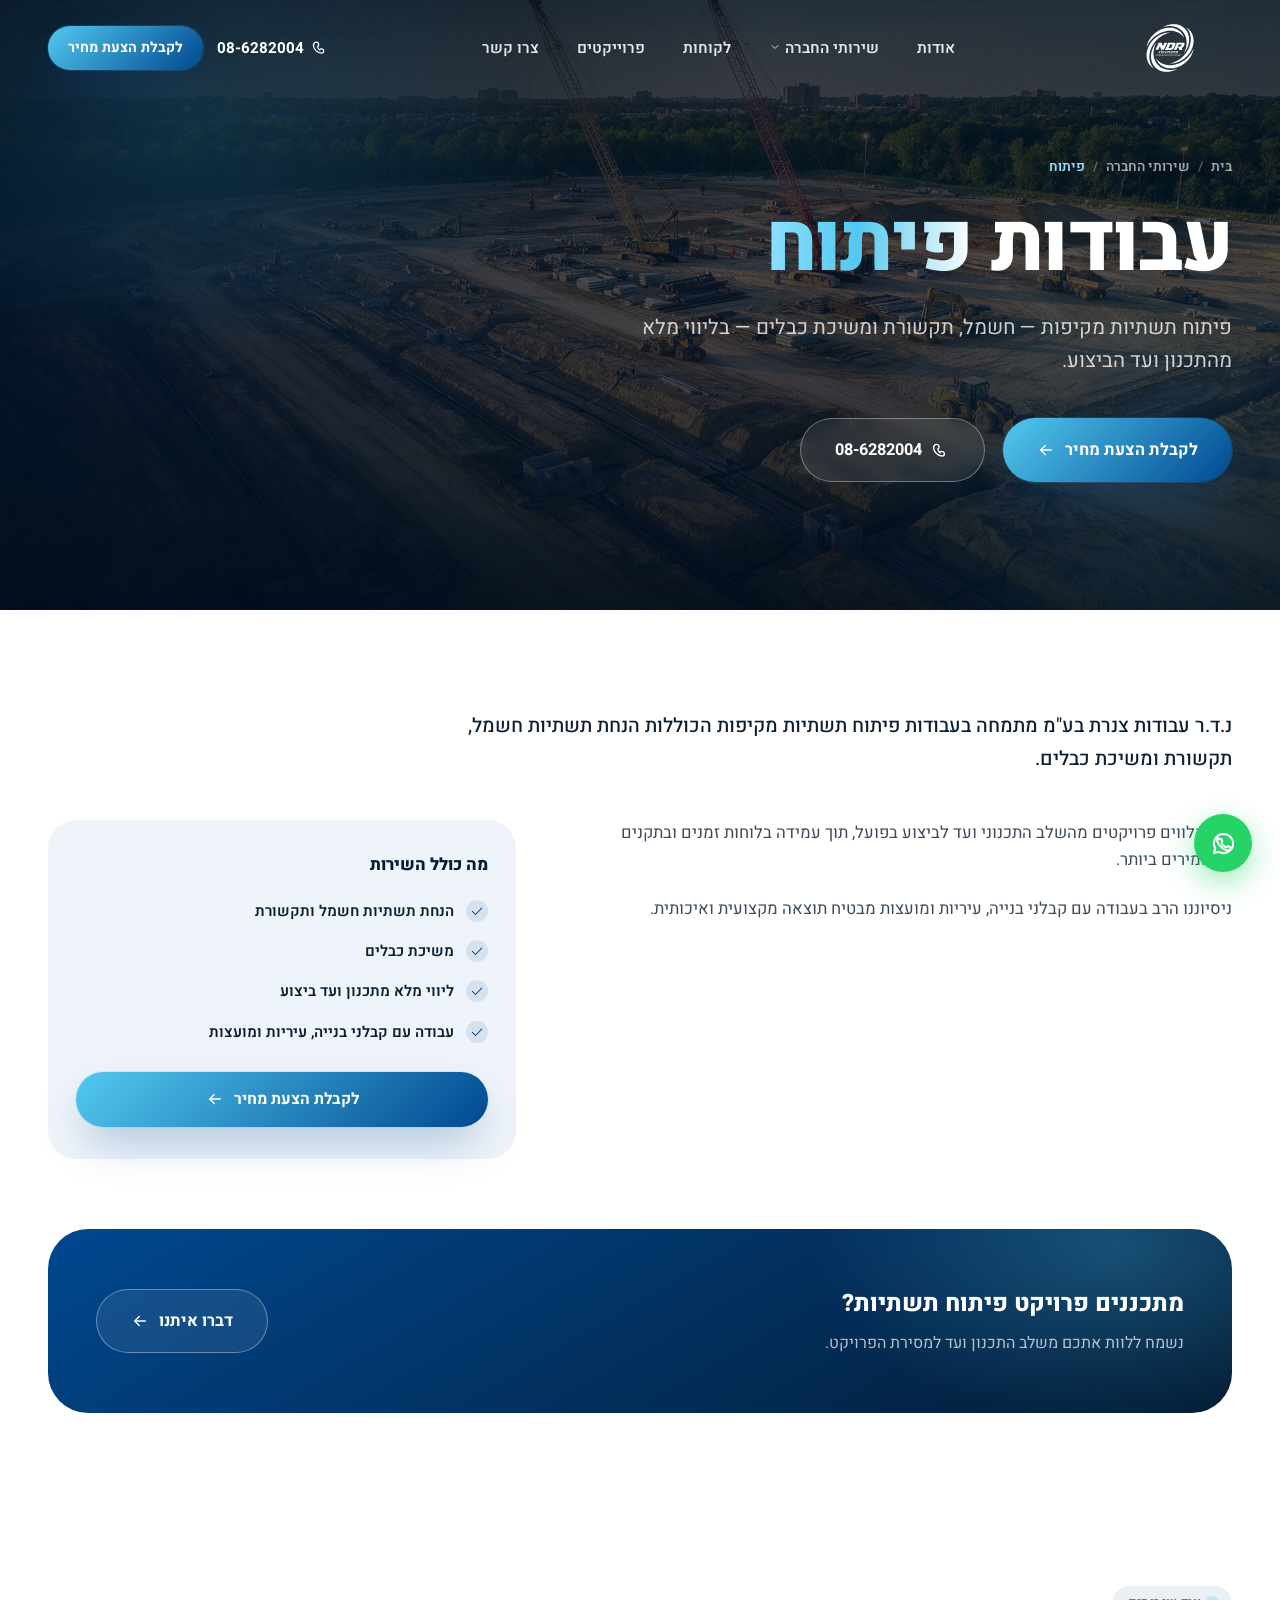
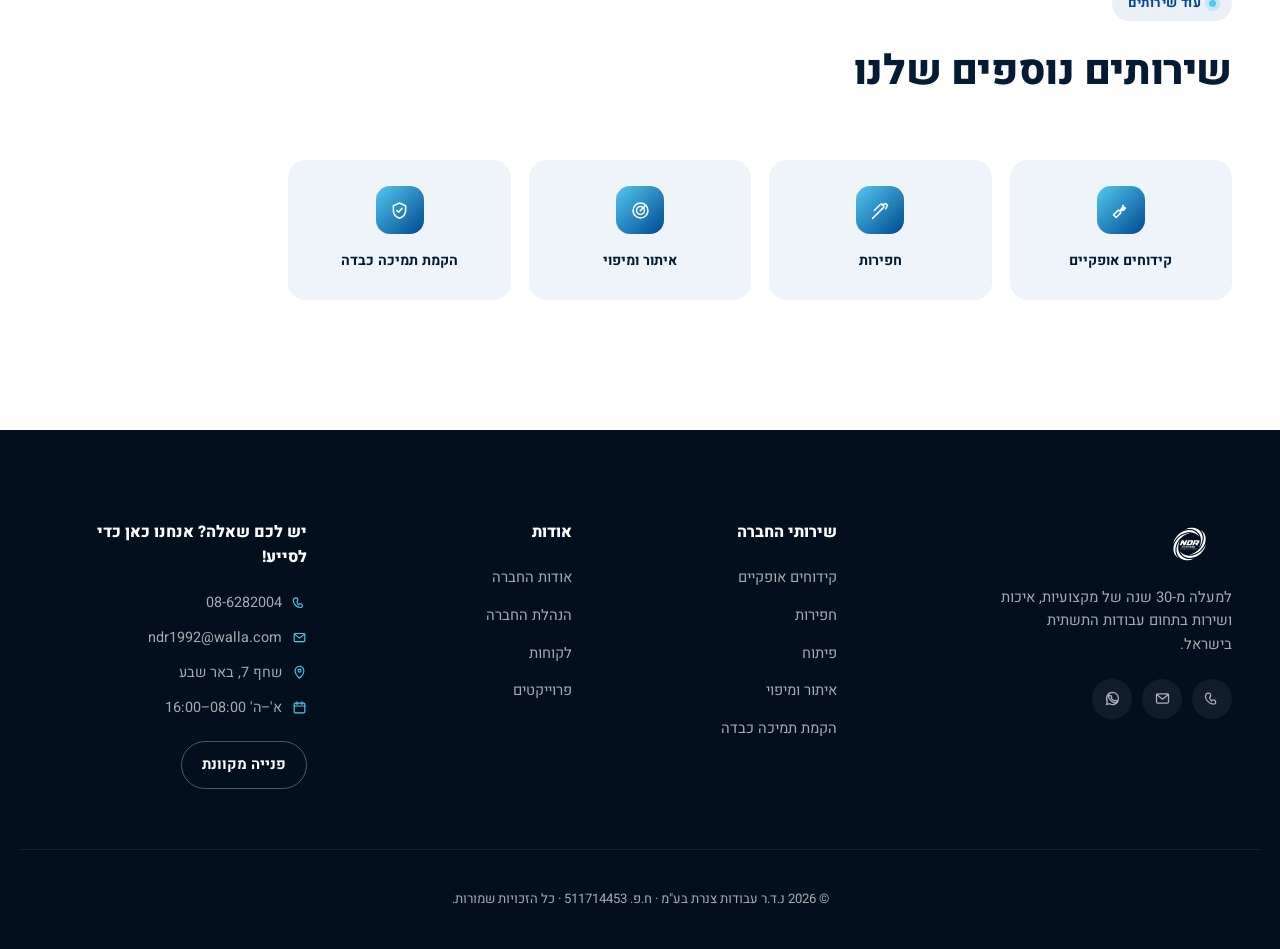
==== commit 09282a2b: "Content update: real project photos, new copy, updated company details - Add 43 real project photos " ====
--- a/development.html
+++ b/development.html
@@ -9,7 +9,7 @@
 <link rel="preconnect" href="https://fonts.googleapis.com">
 <link rel="preconnect" href="https://fonts.gstatic.com" crossorigin>
 <link href="https://fonts.googleapis.com/css2?family=Heebo:wght@300;400;500;600;700;800;900&display=swap" rel="stylesheet">
-<link rel="stylesheet" href="assets/css/style.css">
+<link rel="stylesheet" href="assets/css/style.css?v=20260812">
 </head>
 <body>
 
@@ -35,6 +35,7 @@
   <symbol id="i-radar" viewBox="0 0 24 24"><circle cx="12" cy="12" r="8.5"/><circle cx="12" cy="12" r="4.5"/><path d="M12 12 18 6"/><circle cx="12" cy="12" r="1" fill="currentColor" stroke="none"/></symbol>
   <symbol id="i-shield" viewBox="0 0 24 24"><path d="M12 3.5 19 6.5v5.3c0 4.7-3 7.7-7 9-4-1.3-7-4.3-7-9V6.5L12 3.5Z"/><path d="M9 12l2 2 4-4.5"/></symbol>
   <symbol id="i-award" viewBox="0 0 24 24"><circle cx="12" cy="8.5" r="5"/><path d="M8.5 12.8 7 20.5l5-2.3 5 2.3-1.5-7.7"/></symbol>
+  <symbol id="i-calendar" viewBox="0 0 24 24"><rect x="3.5" y="5" width="17" height="15.5" rx="1.8"/><path d="M3.5 9.5h17"/><path d="M8 3v4M16 3v4"/></symbol>
   <symbol id="i-chevron" viewBox="0 0 24 24"><path d="M6 9l6 6 6-6"/></symbol>
 </svg>
 
@@ -103,7 +104,6 @@
     <li><a href="index.html#clients">לקוחות</a></li>
     <li><a href="index.html#projects">פרוייקטים</a></li>
     <li><a href="index.html#gallery">גלריה</a></li>
-    <li><a href="index.html#map">אזורי שירות</a></li>
     <li><a href="index.html#contact">צרו קשר</a></li>
   </ul>
   <a href="tel:086282004" class="mobile-phone"><svg><use href="#i-phone"/></svg> 08-6282004</a>
@@ -190,10 +190,10 @@
   <div class="container footer-grid">
     <div class="footer-brand">
       <a href="index.html"><img src="assets/images/logo.svg" alt="נ.ד.ר עבודות צנרת" class="footer-logo"></a>
-      <p>למעלה מ-40 שנה של מקצועיות, איכות ושירות בתחום עבודות התשתית בישראל.</p>
+      <p>למעלה מ-30 שנה של מקצועיות, איכות ושירות בתחום עבודות התשתית בישראל.</p>
       <div class="footer-social">
         <a href="tel:086282004" aria-label="התקשרו אלינו"><svg><use href="#i-phone"/></svg></a>
-        <a href="mailto:info@ndr-pipes.co.il" aria-label="שלחו מייל"><svg><use href="#i-mail"/></svg></a>
+        <a href="mailto:ndr1992@walla.com" aria-label="שלחו מייל"><svg><use href="#i-mail"/></svg></a>
         <a href="https://wa.me/97286282004" target="_blank" rel="noopener" aria-label="וואטסאפ"><svg><use href="#i-whatsapp"/></svg></a>
       </div>
     </div>
@@ -222,15 +222,17 @@
     <div class="footer-col">
       <h4>יש לכם שאלה? אנחנו כאן כדי לסייע!</h4>
       <ul class="footer-contact">
-        <li><svg><use href="#i-phone"/></svg> מרכז מידע 08-6282004</li>
-        <li><svg><use href="#i-mail"/></svg> info@ndr-pipes.co.il</li>
+        <li><svg><use href="#i-phone"/></svg> 08-6282004</li>
+        <li><svg><use href="#i-mail"/></svg> ndr1992@walla.com</li>
+        <li><svg><use href="#i-pin"/></svg> שחף 7, באר שבע</li>
+        <li><svg><use href="#i-calendar"/></svg> א'–ה' 08:00–16:00</li>
       </ul>
       <a href="index.html#contact" class="btn btn-outline-light btn-sm">פנייה מקוונת</a>
     </div>
   </div>
 
   <div class="footer-bottom container">
-    <p>© 2026 נ.ד.ר עבודות צנרת בע"מ. כל הזכויות שמורות.</p>
+    <p>© 2026 נ.ד.ר עבודות צנרת בע"מ · ח.פ. 511714453 · כל הזכויות שמורות.</p>
   </div>
 </footer>
 
@@ -242,6 +244,6 @@
   <svg><use href="#i-whatsapp"/></svg>
 </a>
 
-<script src="assets/js/main.js"></script>
+<script src="assets/js/main.js?v=20260812"></script>
 </body>
 </html>
--- a/assets/css/style.css
+++ b/assets/css/style.css
@@ -30,7 +30,7 @@
   --ease: cubic-bezier(.16,.84,.36,1);
   --ease-soft: cubic-bezier(.4,0,.2,1);
 
-  --header-h: 84px;
+  --header-h: 96px;
 }
 
 *,*::before,*::after{ box-sizing: border-box; }
@@ -223,7 +223,7 @@
   transition: background .4s var(--ease-soft), box-shadow .4s, height .3s;
 }
 .header-inner{ display:flex; align-items:center; justify-content:space-between; width:100%; }
-.brand-logo{ height: 54px; width:auto; transition: filter .4s, height .3s; filter: brightness(0) invert(1); }
+.brand-logo{ height: 70px; width:auto; transition: filter .4s, height .3s; filter: brightness(0) invert(1); }
 .main-menu ul{ display:flex; gap: 6px; }
 .main-menu a{
   display:inline-block; padding: 10px 16px; border-radius: 100px;
@@ -242,9 +242,9 @@
   background: rgba(255,255,255,.85);
   backdrop-filter: blur(18px) saturate(160%);
   box-shadow: 0 6px 24px rgba(4,27,51,.08);
-  height: 72px;
-}
-.site-header.is-scrolled .brand-logo{ filter:none; height:42px; }
+  height: 80px;
+}
+.site-header.is-scrolled .brand-logo{ filter:none; height:55px; }
 .site-header.is-scrolled .main-menu a{ color: var(--ink); }
 .site-header.is-scrolled .main-menu a:hover{ background: var(--gray-100); color: var(--blue-dark); }
 .site-header.is-scrolled .header-phone{ color: var(--navy); }
@@ -576,18 +576,65 @@
 .project-modal-backdrop{ position:absolute; inset:0; background: rgba(3,16,32,.72); backdrop-filter: blur(6px); }
 .project-modal-panel{
   position:relative; background:#fff; border-radius: var(--radius-lg); overflow:hidden;
-  max-width: 880px; width:100%; max-height: 86vh; overflow-y:auto;
+  max-width: 1000px; width:100%; max-height: 90vh; overflow-y:auto;
   display:grid; grid-template-columns: 1fr 1fr;
   box-shadow: var(--shadow-lg);
   transform: scale(.92) translateY(20px); transition: transform .45s var(--ease);
 }
 .project-modal.is-open .project-modal-panel{ transform: scale(1) translateY(0); }
-.project-modal-media{ min-height: 280px; }
-.project-modal-media img{ width:100%; height:100%; object-fit:cover; }
+.project-modal-media{ min-height: 280px; display:flex; flex-direction:column; }
 .project-modal-body{ padding: 40px 36px; }
 .project-modal-body h3{ font-size:1.5rem; font-weight:800; color: var(--navy); margin: 10px 0 16px; }
 .project-modal-body h4{ font-size:.95rem; font-weight:800; color: var(--blue-dark); margin: 22px 0 8px; }
 .project-modal-body p{ color: var(--gray-700); margin:0; }
+/* גלריית תמונות בתוך חלון הפרויקט */
+.pm-stage{ position:relative; background:#04162b; }
+.pm-stage img{ width:100%; height:100%; min-height:300px; max-height:52vh; object-fit:cover; display:block; }
+.pm-nav{
+  position:absolute; top:50%; transform:translateY(-50%);
+  width:40px; height:40px; border-radius:50%;
+  background:rgba(4,22,43,.6); color:#fff; backdrop-filter:blur(6px);
+  display:flex; align-items:center; justify-content:center;
+  transition:background .25s, transform .25s;
+}
+.pm-nav:hover{ background:rgba(4,22,43,.85); transform:translateY(-50%) scale(1.08); }
+.pm-nav svg{ width:20px; height:20px; }
+.pm-prev{ right:12px; }
+.pm-prev svg{ transform:rotate(90deg); }
+.pm-next{ left:12px; }
+.pm-next svg{ transform:rotate(-90deg); }
+.pm-counter{
+  position:absolute; bottom:12px; left:50%; transform:translateX(-50%);
+  background:rgba(4,22,43,.7); color:#fff; font-size:.76rem; font-weight:700;
+  padding:5px 12px; border-radius:100px; backdrop-filter:blur(6px);
+  direction:ltr;   /* אחרת "1 / 16" מוצג הפוך */
+}
+.pm-thumbs{
+  display:flex; gap:8px; padding:10px; overflow-x:auto;
+  background:#071f3d; scrollbar-width:thin;
+}
+.pm-thumbs::-webkit-scrollbar{ height:6px; }
+.pm-thumbs::-webkit-scrollbar-thumb{ background:rgba(255,255,255,.25); border-radius:6px; }
+.pm-thumbs button{
+  flex:0 0 auto; width:66px; height:50px; border-radius:8px; overflow:hidden;
+  opacity:.5; transition:opacity .25s, outline-color .25s, transform .25s;
+  outline:2px solid transparent; outline-offset:1px;
+}
+.pm-thumbs button img{ width:100%; height:100%; object-fit:cover; }
+.pm-thumbs button:hover{ opacity:.85; transform:translateY(-2px); }
+.pm-thumbs button.is-active{ opacity:1; outline-color:var(--blue-light); }
+
+.pm-list{ display:grid; gap:9px; margin:0 0 4px; }
+.pm-list li{
+  position:relative; padding-right:20px;
+  color:var(--gray-700); font-size:.95rem; line-height:1.65;
+}
+.pm-list li::before{
+  content:''; position:absolute; right:4px; top:.62em;
+  width:7px; height:7px; border-radius:50%; background:var(--blue-light);
+}
+.project-modal-body #modalDesc > p{ color:var(--gray-700); margin:0 0 14px; }
+
 .project-modal-close{
   position:absolute; top:18px; left:18px; z-index:2;
   width:40px; height:40px; border-radius:50%; background: rgba(255,255,255,.9); box-shadow: var(--shadow-sm);
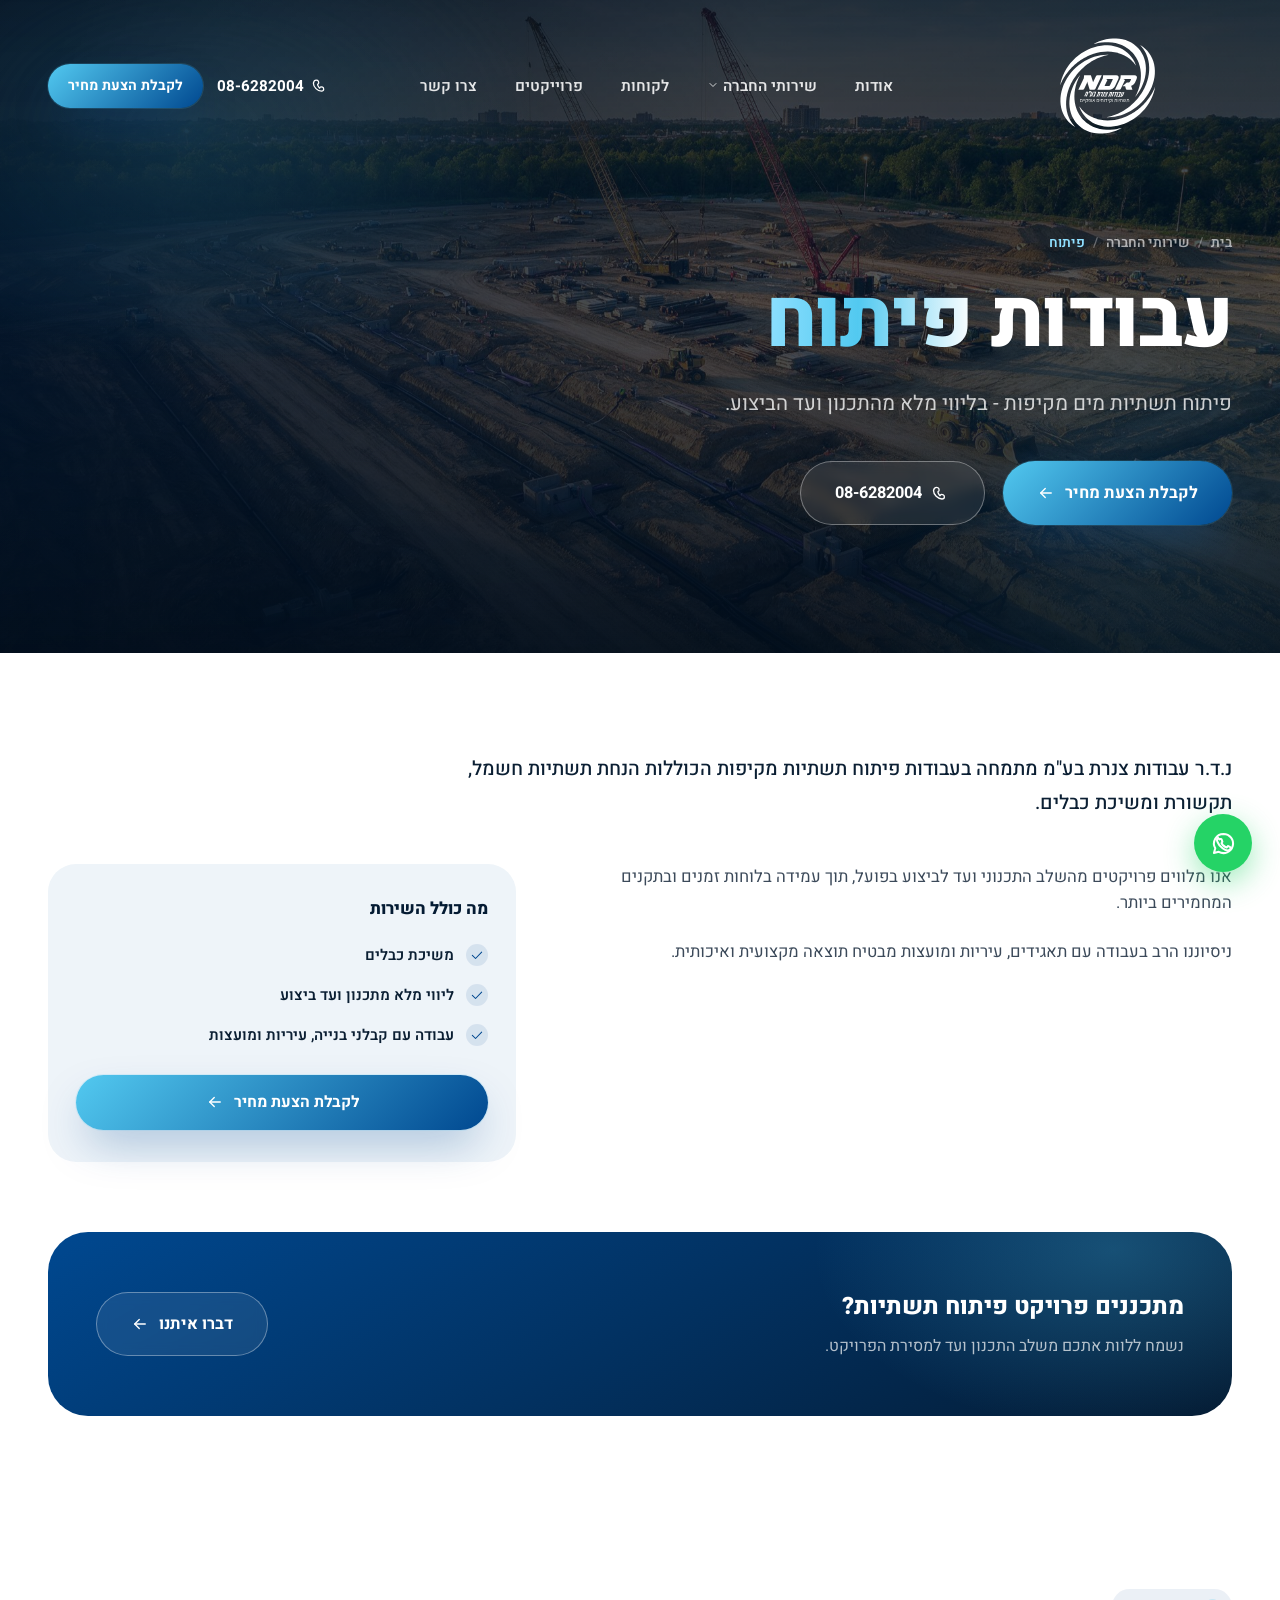
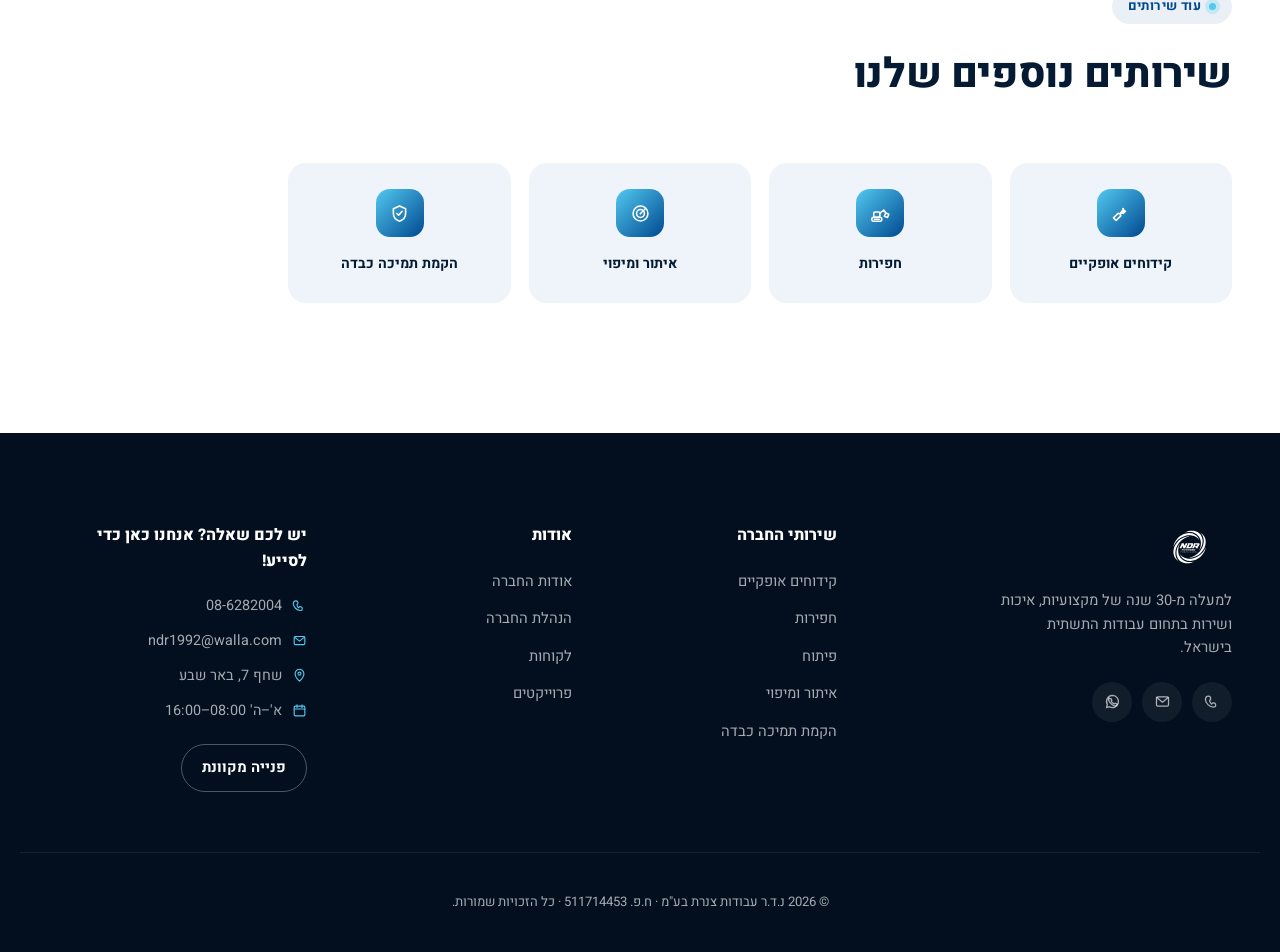
==== commit f34820b3: "Double the header logo and give excavation a legible icon Logo goes 70px -> 140px as asked; the head" ====
--- a/development.html
+++ b/development.html
@@ -1,68 +1,69 @@
 <!DOCTYPE html>
-<html lang="he" dir="rtl">
-<head>
+<html lang="he" dir="rtl"><head>
 <meta charset="UTF-8">
 <meta name="viewport" content="width=device-width, initial-scale=1.0">
 <title>פיתוח | נ.ד.ר עבודות צנרת בע"מ</title>
 <meta name="description" content="עבודות פיתוח תשתיות מקיפות הכוללות הנחת תשתיות חשמל, תקשורת ומשיכת כבלים, בליווי מלא משלב התכנון ועד הביצוע.">
-<link rel="icon" href="assets/images/logo.svg" type="image/svg+xml">
+<link rel="icon" href="assets/images/logo.svg?v=20260813" type="image/svg+xml">
 <link rel="preconnect" href="https://fonts.googleapis.com">
-<link rel="preconnect" href="https://fonts.gstatic.com" crossorigin>
-<link href="https://fonts.googleapis.com/css2?family=Heebo:wght@300;400;500;600;700;800;900&display=swap" rel="stylesheet">
-<link rel="stylesheet" href="assets/css/style.css?v=20260812">
+<link rel="preconnect" href="https://fonts.gstatic.com" crossorigin="">
+<link href="https://fonts.googleapis.com/css2?family=Heebo:wght@300;400;500;600;700;800;900&amp;display=swap" rel="stylesheet">
+<link rel="stylesheet" href="assets/css/style.css?v=20260825">
 </head>
 <body>
 
 <svg style="display:none">
-  <symbol id="i-home" viewBox="0 0 24 24"><path d="M3 11.5 12 4l9 7.5" /><path d="M5.5 9.5V20h13V9.5" /><path d="M9.5 20v-6h5v6" /></symbol>
-  <symbol id="i-info" viewBox="0 0 24 24"><circle cx="12" cy="12" r="9"/><path d="M12 11v6"/><circle cx="12" cy="7.5" r="0.9" fill="currentColor" stroke="none"/></symbol>
-  <symbol id="i-tool" viewBox="0 0 24 24"><path d="M14.7 6.3a4 4 0 0 1-5.4 5.4L4 17l3 3 5.3-5.3a4 4 0 0 1 5.4-5.4l-2.6 2.6-2-2 2.6-2.6Z"/></symbol>
-  <symbol id="i-users" viewBox="0 0 24 24"><circle cx="9" cy="8.5" r="3.2"/><path d="M3.5 20c.7-3.4 3-5.2 5.5-5.2s4.8 1.8 5.5 5.2"/><circle cx="17" cy="9" r="2.4"/><path d="M15.5 14.3c2.3.2 4 1.8 4.6 4.9"/></symbol>
-  <symbol id="i-briefcase" viewBox="0 0 24 24"><rect x="3.5" y="8" width="17" height="11" rx="1.8"/><path d="M8.5 8V6a2 2 0 0 1 2-2h3a2 2 0 0 1 2 2v2"/><path d="M3.5 13h17"/><path d="M10.5 13v1.6h3V13"/></symbol>
-  <symbol id="i-image" viewBox="0 0 24 24"><rect x="3.5" y="4.5" width="17" height="15" rx="1.8"/><circle cx="8.5" cy="9.5" r="1.6"/><path d="M4 17.5 9.5 12l3.5 3.5 3-3 4 5"/></symbol>
-  <symbol id="i-pin" viewBox="0 0 24 24"><path d="M12 21s7-6.4 7-12a7 7 0 0 0-14 0c0 5.6 7 12 7 12Z"/><circle cx="12" cy="9" r="2.4"/></symbol>
-  <symbol id="i-mail" viewBox="0 0 24 24"><rect x="3.5" y="5.5" width="17" height="13" rx="1.8"/><path d="M4 6.5l8 6.5 8-6.5"/></symbol>
-  <symbol id="i-phone" viewBox="0 0 24 24"><path d="M6 4.5c1 0 2.5.3 3 1.5.4 1 .7 2.3.3 3-.3.6-1 .9-1.4 1.5-.4.6 2 4.6 2.6 5s.9-1 1.5-1.4c.7-.4 2-.1 3 .3 1.2.5 1.5 2 1.5 3 0 1.8-1.6 2.6-3.2 2.6-5.5 0-11.3-5.8-11.3-11.3C2.5 6.1 4.2 4.5 6 4.5Z"/></symbol>
-  <symbol id="i-whatsapp" viewBox="0 0 24 24"><path d="M12 3.5a8.5 8.5 0 0 0-7.3 12.8L3.5 20.5l4.3-1.1A8.5 8.5 0 1 0 12 3.5Z"/><path d="M8.3 8.4c.2-.5.5-.5.8-.5h.6c.2 0 .4 0 .6.5.2.5.7 1.6.7 1.8s0 .3-.2.5c-.1.2-.3.3-.4.5-.2.2-.3.3-.1.6.2.3.8 1.3 1.7 2.1 1.2 1 2.1 1.4 2.4 1.5.3.2.5.1.6-.1l.7-.8c.2-.3.4-.2.6-.1l1.6.8c.2.1.4.2.4.4 0 .2 0 1.1-.4 1.6-.4.5-1.6 1-2.3 1-.6 0-2.3-.2-4.4-1.9-2.6-2.1-4-4.6-4.1-4.9-.1-.3-.9-1.4-.9-2.5s.6-1.7.8-2Z"/></symbol>
-  <symbol id="i-arrow" viewBox="0 0 24 24"><path d="M19 12H5"/><path d="M11 6l-6 6 6 6"/></symbol>
-  <symbol id="i-up" viewBox="0 0 24 24"><path d="M12 19V5"/><path d="M6 11l6-6 6 6"/></symbol>
-  <symbol id="i-menu" viewBox="0 0 24 24"><path d="M4 6.5h16"/><path d="M4 12h16"/><path d="M4 17.5h16"/></symbol>
-  <symbol id="i-close" viewBox="0 0 24 24"><path d="M5 5l14 14"/><path d="M19 5 5 19"/></symbol>
-  <symbol id="i-check" viewBox="0 0 24 24"><path d="M4 12.5l5.5 5.5L20 7"/></symbol>
-  <symbol id="i-network" viewBox="0 0 24 24"><circle cx="12" cy="5" r="2"/><circle cx="5" cy="19" r="2"/><circle cx="19" cy="19" r="2"/><path d="M12 7v5M12 12l-6 5M12 12l6 5"/></symbol>
-  <symbol id="i-dig" viewBox="0 0 24 24"><path d="M3 21l6-6"/><path d="M8.5 15.5 15 9a2.5 2.5 0 0 0 0-3.5 2.5 2.5 0 0 0-3.5 0l-6.5 6.5"/><path d="M14 6l4-2 2 2-2 4"/></symbol>
-  <symbol id="i-road" viewBox="0 0 24 24"><path d="M8 3 4 21"/><path d="M16 3l4 18"/><path d="M11.3 9h1.4M10.6 14h1.8M9.8 19h2.4"/></symbol>
-  <symbol id="i-radar" viewBox="0 0 24 24"><circle cx="12" cy="12" r="8.5"/><circle cx="12" cy="12" r="4.5"/><path d="M12 12 18 6"/><circle cx="12" cy="12" r="1" fill="currentColor" stroke="none"/></symbol>
-  <symbol id="i-shield" viewBox="0 0 24 24"><path d="M12 3.5 19 6.5v5.3c0 4.7-3 7.7-7 9-4-1.3-7-4.3-7-9V6.5L12 3.5Z"/><path d="M9 12l2 2 4-4.5"/></symbol>
-  <symbol id="i-award" viewBox="0 0 24 24"><circle cx="12" cy="8.5" r="5"/><path d="M8.5 12.8 7 20.5l5-2.3 5 2.3-1.5-7.7"/></symbol>
-  <symbol id="i-calendar" viewBox="0 0 24 24"><rect x="3.5" y="5" width="17" height="15.5" rx="1.8"/><path d="M3.5 9.5h17"/><path d="M8 3v4M16 3v4"/></symbol>
-  <symbol id="i-chevron" viewBox="0 0 24 24"><path d="M6 9l6 6 6-6"/></symbol>
+  <symbol id="i-home" viewBox="0 0 24 24"><path d="M3 11.5 12 4l9 7.5"></path><path d="M5.5 9.5V20h13V9.5"></path><path d="M9.5 20v-6h5v6"></path></symbol>
+  <symbol id="i-info" viewBox="0 0 24 24"><circle cx="12" cy="12" r="9"></circle><path d="M12 11v6"></path><circle cx="12" cy="7.5" r="0.9" fill="currentColor" stroke="none"></circle></symbol>
+  <symbol id="i-tool" viewBox="0 0 24 24"><path d="M14.7 6.3a4 4 0 0 1-5.4 5.4L4 17l3 3 5.3-5.3a4 4 0 0 1 5.4-5.4l-2.6 2.6-2-2 2.6-2.6Z"></path></symbol>
+  <symbol id="i-users" viewBox="0 0 24 24"><circle cx="9" cy="8.5" r="3.2"></circle><path d="M3.5 20c.7-3.4 3-5.2 5.5-5.2s4.8 1.8 5.5 5.2"></path><circle cx="17" cy="9" r="2.4"></circle><path d="M15.5 14.3c2.3.2 4 1.8 4.6 4.9"></path></symbol>
+  <symbol id="i-briefcase" viewBox="0 0 24 24"><rect x="3.5" y="8" width="17" height="11" rx="1.8"></rect><path d="M8.5 8V6a2 2 0 0 1 2-2h3a2 2 0 0 1 2 2v2"></path><path d="M3.5 13h17"></path><path d="M10.5 13v1.6h3V13"></path></symbol>
+  <symbol id="i-image" viewBox="0 0 24 24"><rect x="3.5" y="4.5" width="17" height="15" rx="1.8"></rect><circle cx="8.5" cy="9.5" r="1.6"></circle><path d="M4 17.5 9.5 12l3.5 3.5 3-3 4 5"></path></symbol>
+  <symbol id="i-pin" viewBox="0 0 24 24"><path d="M12 21s7-6.4 7-12a7 7 0 0 0-14 0c0 5.6 7 12 7 12Z"></path><circle cx="12" cy="9" r="2.4"></circle></symbol>
+  <symbol id="i-mail" viewBox="0 0 24 24"><rect x="3.5" y="5.5" width="17" height="13" rx="1.8"></rect><path d="M4 6.5l8 6.5 8-6.5"></path></symbol>
+  <symbol id="i-phone" viewBox="0 0 24 24"><path d="M6 4.5c1 0 2.5.3 3 1.5.4 1 .7 2.3.3 3-.3.6-1 .9-1.4 1.5-.4.6 2 4.6 2.6 5s.9-1 1.5-1.4c.7-.4 2-.1 3 .3 1.2.5 1.5 2 1.5 3 0 1.8-1.6 2.6-3.2 2.6-5.5 0-11.3-5.8-11.3-11.3C2.5 6.1 4.2 4.5 6 4.5Z"></path></symbol>
+  <symbol id="i-whatsapp" viewBox="0 0 24 24"><path d="M12 3.5a8.5 8.5 0 0 0-7.3 12.8L3.5 20.5l4.3-1.1A8.5 8.5 0 1 0 12 3.5Z"></path><path d="M8.3 8.4c.2-.5.5-.5.8-.5h.6c.2 0 .4 0 .6.5.2.5.7 1.6.7 1.8s0 .3-.2.5c-.1.2-.3.3-.4.5-.2.2-.3.3-.1.6.2.3.8 1.3 1.7 2.1 1.2 1 2.1 1.4 2.4 1.5.3.2.5.1.6-.1l.7-.8c.2-.3.4-.2.6-.1l1.6.8c.2.1.4.2.4.4 0 .2 0 1.1-.4 1.6-.4.5-1.6 1-2.3 1-.6 0-2.3-.2-4.4-1.9-2.6-2.1-4-4.6-4.1-4.9-.1-.3-.9-1.4-.9-2.5s.6-1.7.8-2Z"></path></symbol>
+  <symbol id="i-arrow" viewBox="0 0 24 24"><path d="M19 12H5"></path><path d="M11 6l-6 6 6 6"></path></symbol>
+  <symbol id="i-up" viewBox="0 0 24 24"><path d="M12 19V5"></path><path d="M6 11l6-6 6 6"></path></symbol>
+  <symbol id="i-menu" viewBox="0 0 24 24"><path d="M4 6.5h16"></path><path d="M4 12h16"></path><path d="M4 17.5h16"></path></symbol>
+  <symbol id="i-close" viewBox="0 0 24 24"><path d="M5 5l14 14"></path><path d="M19 5 5 19"></path></symbol>
+  <symbol id="i-check" viewBox="0 0 24 24"><path d="M4 12.5l5.5 5.5L20 7"></path></symbol>
+  <symbol id="i-network" viewBox="0 0 24 24"><circle cx="12" cy="5" r="2"></circle><circle cx="5" cy="19" r="2"></circle><circle cx="19" cy="19" r="2"></circle><path d="M12 7v5M12 12l-6 5M12 12l6 5"></path></symbol>
+  <symbol id="i-dig" viewBox="0 0 24 24"><rect x="2" y="16.2" width="11.5" height="4.6" rx="2.3"></rect><path d="M5 18.5h5.5"></path><rect x="4.3" y="10.2" width="7" height="6" rx="1.3"></rect><path d="M11.3 11.6 15.8 8l2.6 4.2"></path><path d="M18.1 11.4 21.5 12.7 20 16.6 16.3 15.2Z"></path></symbol>
+  <symbol id="i-road" viewBox="0 0 24 24"><path d="M8 3 4 21"></path><path d="M16 3l4 18"></path><path d="M11.3 9h1.4M10.6 14h1.8M9.8 19h2.4"></path></symbol>
+  <symbol id="i-radar" viewBox="0 0 24 24"><circle cx="12" cy="12" r="8.5"></circle><circle cx="12" cy="12" r="4.5"></circle><path d="M12 12 18 6"></path><circle cx="12" cy="12" r="1" fill="currentColor" stroke="none"></circle></symbol>
+  <symbol id="i-shield" viewBox="0 0 24 24"><path d="M12 3.5 19 6.5v5.3c0 4.7-3 7.7-7 9-4-1.3-7-4.3-7-9V6.5L12 3.5Z"></path><path d="M9 12l2 2 4-4.5"></path></symbol>
+  <symbol id="i-award" viewBox="0 0 24 24"><circle cx="12" cy="8.5" r="5"></circle><path d="M8.5 12.8 7 20.5l5-2.3 5 2.3-1.5-7.7"></path></symbol>
+  <symbol id="i-calendar" viewBox="0 0 24 24"><rect x="3.5" y="5" width="17" height="15.5" rx="1.8"></rect><path d="M3.5 9.5h17"></path><path d="M8 3v4M16 3v4"></path></symbol>
+  <symbol id="i-chevron" viewBox="0 0 24 24"><path d="M6 9l6 6 6-6"></path></symbol>
 </svg>
 
 <div class="preloader" id="preloader">
-  <img src="assets/images/logo.svg" alt="נ.ד.ר עבודות צנרת" class="preloader-logo">
+  <img src="assets/images/logo.svg?v=20260813" alt="נ.ד.ר עבודות צנרת" class="preloader-logo">
   <div class="preloader-bar"><span></span></div>
 </div>
 
-<div class="scroll-progress" id="scrollProgress"></div>
+<div class="scroll-progress" id="scrollProgress" style="width: 9.86842%;"></div>
 
 <header class="site-header" id="siteHeader">
   <div class="container header-inner">
     <a href="index.html" class="brand">
-      <img src="assets/images/logo.svg" alt="נ.ד.ר עבודות צנרת" class="brand-logo" id="brandLogo">
+      <img src="assets/images/logo.svg?v=20260813" alt="נ.ד.ר עבודות צנרת" class="brand-logo" id="brandLogo">
     </a>
 
     <nav class="main-menu" id="mainMenu">
       <ul>
         <li><a href="index.html#about">אודות</a></li>
         <li class="nav-dropdown">
-          <a href="index.html#services" class="nav-dropdown-trigger">שירותי החברה <svg><use href="#i-chevron"/></svg></a>
+          <a href="index.html#services" class="nav-dropdown-trigger">שירותי החברה <svg><use href="#i-chevron"></use></svg></a>
           <div class="nav-dropdown-panel">
-            <a href="horizontal-drilling.html"><svg><use href="#i-tool"/></svg><span>קידוחים אופקיים</span></a>
-            <a href="excavation.html"><svg><use href="#i-dig"/></svg><span>חפירות</span></a>
-            <a href="development.html"><svg><use href="#i-road"/></svg><span>פיתוח</span></a>
-            <a href="mapping.html"><svg><use href="#i-radar"/></svg><span>איתור ומיפוי</span></a>
-            <a href="heavy-support.html"><svg><use href="#i-shield"/></svg><span>הקמת תמיכה כבדה</span></a>
+<!-- NED:NAV-SERVICES -->
+            <a href="horizontal-drilling.html"><svg><use href="#i-tool"></use></svg><span>קידוחים אופקיים</span></a>
+            <a href="excavation.html"><svg><use href="#i-dig"></use></svg><span>חפירות</span></a>
+            <a href="development.html"><svg><use href="#i-road"></use></svg><span>פיתוח</span></a>
+            <a href="mapping.html"><svg><use href="#i-radar"></use></svg><span>איתור ומיפוי</span></a>
+            <a href="heavy-support.html"><svg><use href="#i-shield"></use></svg><span>הקמת תמיכה כבדה</span></a>
+<!-- /NED:NAV-SERVICES -->
             <a href="index.html#services" class="nav-dropdown-all">כל השירותים בעמוד אחד</a>
           </div>
         </li>
@@ -74,30 +75,32 @@
 
     <div class="header-actions">
       <a href="tel:086282004" class="header-phone">
-        <svg><use href="#i-phone"/></svg>
+        <svg><use href="#i-phone"></use></svg>
         <span>08-6282004</span>
       </a>
       <a href="index.html#contact" class="btn btn-primary btn-sm">לקבלת הצעת מחיר</a>
       <button class="hamburger" id="hamburger" aria-label="פתח תפריט">
-        <svg><use href="#i-menu"/></svg>
+        <svg><use href="#i-menu"></use></svg>
       </button>
     </div>
   </div>
 </header>
 
 <div class="mobile-menu" id="mobileMenu">
-  <button class="mobile-menu-close" id="mobileMenuClose" aria-label="סגור תפריט"><svg><use href="#i-close"/></svg></button>
+  <button class="mobile-menu-close" id="mobileMenuClose" aria-label="סגור תפריט"><svg><use href="#i-close"></use></svg></button>
   <ul>
     <li><a href="index.html">בית</a></li>
     <li><a href="index.html#about">אודות</a></li>
     <li class="mobile-menu-group">
       <a href="index.html#services">שירותי החברה</a>
       <ul class="mobile-submenu">
+<!-- NED:MOBILE-SERVICES -->
         <li><a href="horizontal-drilling.html">קידוחים אופקיים</a></li>
         <li><a href="excavation.html">חפירות</a></li>
         <li><a href="development.html">פיתוח</a></li>
         <li><a href="mapping.html">איתור ומיפוי</a></li>
         <li><a href="heavy-support.html">הקמת תמיכה כבדה</a></li>
+      <!-- /NED:MOBILE-SERVICES -->
       </ul>
     </li>
     <li><a href="index.html#team">הנהלה</a></li>
@@ -106,31 +109,31 @@
     <li><a href="index.html#gallery">גלריה</a></li>
     <li><a href="index.html#contact">צרו קשר</a></li>
   </ul>
-  <a href="tel:086282004" class="mobile-phone"><svg><use href="#i-phone"/></svg> 08-6282004</a>
+  <a href="tel:086282004" class="mobile-phone"><svg><use href="#i-phone"></use></svg> 08-6282004</a>
 </div>
 
 <main>
 
   <section class="hero hero--page" id="home">
     <div class="hero-media">
-      <img src="assets/images/service-development.jpg" alt="עבודות פיתוח תשתיות" id="heroImg">
+      <img src="assets/images/service-development.jpg?v=20260813" alt="עבודות פיתוח תשתיות" id="heroImg">
       <div class="hero-overlay"></div>
       <div class="hero-mesh"></div>
     </div>
 
     <div class="hero-content container">
-      <nav class="breadcrumb reveal" data-reveal aria-label="breadcrumb">
+      <nav class="breadcrumb reveal" data-reveal="" aria-label="breadcrumb">
         <a href="index.html">בית</a><span class="sep">/</span><a href="index.html#services">שירותי החברה</a><span class="sep">/</span><span class="current">פיתוח</span>
       </nav>
-      <h1 class="hero-title reveal" data-reveal data-delay="80">עבודות <span class="text-gradient">פיתוח</span></h1>
-      <p class="hero-sub reveal" data-reveal data-delay="160">פיתוח תשתיות מקיפות — חשמל, תקשורת ומשיכת כבלים — בליווי מלא מהתכנון ועד הביצוע.</p>
-      <div class="hero-actions reveal" data-reveal data-delay="240">
+      <h1 class="hero-title reveal" data-reveal="" data-delay="80">עבודות <span class="text-gradient">פיתוח</span></h1>
+      <p class="hero-sub reveal" data-reveal="" data-delay="160">פיתוח תשתיות מים מקיפות - בליווי מלא מהתכנון ועד הביצוע.</p>
+      <div class="hero-actions reveal" data-reveal="" data-delay="240">
         <a href="index.html#contact" class="btn btn-primary btn-lg">
           <span>לקבלת הצעת מחיר</span>
-          <svg><use href="#i-arrow"/></svg>
+          <svg><use href="#i-arrow"></use></svg>
         </a>
         <a href="tel:086282004" class="btn btn-ghost btn-lg">
-          <svg><use href="#i-phone"/></svg>
+          <svg><use href="#i-phone"></use></svg>
           <span>08-6282004</span>
         </a>
       </div>
@@ -139,32 +142,32 @@
 
   <section class="service-content">
     <div class="container">
-      <p class="lead reveal" data-reveal>נ.ד.ר עבודות צנרת בע"מ מתמחה בעבודות פיתוח תשתיות מקיפות הכוללות הנחת תשתיות חשמל, תקשורת ומשיכת כבלים.</p>
+      <p class="lead reveal" data-reveal="">נ.ד.ר עבודות צנרת בע"מ מתמחה בעבודות פיתוח תשתיות מקיפות הכוללות הנחת תשתיות חשמל, תקשורת ומשיכת כבלים.</p>
 
       <div class="service-body" style="margin-top:10px;">
         <div class="prose">
-          <p class="reveal" data-reveal>אנו מלווים פרויקטים מהשלב התכנוני ועד לביצוע בפועל, תוך עמידה בלוחות זמנים ובתקנים המחמירים ביותר.</p>
-          <p class="reveal" data-reveal>ניסיוננו הרב בעבודה עם קבלני בנייה, עיריות ומועצות מבטיח תוצאה מקצועית ואיכותית.</p>
+          <p class="reveal" data-reveal="">אנו מלווים פרויקטים מהשלב התכנוני ועד לביצוע בפועל, תוך עמידה בלוחות זמנים ובתקנים המחמירים ביותר.</p>
+          <p class="reveal" data-reveal="">ניסיוננו הרב בעבודה עם תאגידים, עיריות ומועצות מבטיח תוצאה מקצועית ואיכותית.</p>
         </div>
 
-        <aside class="service-feature-box reveal" data-reveal data-reveal-from="right">
+        <aside class="service-feature-box reveal" data-reveal="" data-reveal-from="right">
           <h4>מה כולל השירות</h4>
           <ul>
-            <li><svg><use href="#i-check"/></svg> הנחת תשתיות חשמל ותקשורת</li>
-            <li><svg><use href="#i-check"/></svg> משיכת כבלים</li>
-            <li><svg><use href="#i-check"/></svg> ליווי מלא מתכנון ועד ביצוע</li>
-            <li><svg><use href="#i-check"/></svg> עבודה עם קבלני בנייה, עיריות ומועצות</li>
+            
+            <li><svg><use href="#i-check"></use></svg> משיכת כבלים</li>
+            <li><svg><use href="#i-check"></use></svg> ליווי מלא מתכנון ועד ביצוע</li>
+            <li><svg><use href="#i-check"></use></svg> עבודה עם קבלני בנייה, עיריות ומועצות</li>
           </ul>
-          <a href="index.html#contact" class="btn btn-primary btn-block"><span>לקבלת הצעת מחיר</span><svg><use href="#i-arrow"/></svg></a>
+          <a href="index.html#contact" class="btn btn-primary btn-block"><span>לקבלת הצעת מחיר</span><svg><use href="#i-arrow"></use></svg></a>
         </aside>
       </div>
 
-      <div class="service-cta-banner reveal" data-reveal>
+      <div class="service-cta-banner reveal" data-reveal="">
         <div class="service-cta-text">
           <h3>מתכננים פרויקט פיתוח תשתיות?</h3>
           <p>נשמח ללוות אתכם משלב התכנון ועד למסירת הפרויקט.</p>
         </div>
-        <a href="index.html#contact" class="btn btn-ghost btn-lg"><span>דברו איתנו</span><svg><use href="#i-arrow"/></svg></a>
+        <a href="index.html#contact" class="btn btn-ghost btn-lg"><span>דברו איתנו</span><svg><use href="#i-arrow"></use></svg></a>
       </div>
     </div>
   </section>
@@ -172,14 +175,14 @@
   <section class="related-services">
     <div class="container">
       <div class="section-head">
-        <p class="section-eyebrow reveal" data-reveal>עוד שירותים</p>
-        <h2 class="section-title reveal" data-reveal data-delay="60">שירותים נוספים שלנו</h2>
+        <p class="section-eyebrow reveal" data-reveal="">עוד שירותים</p>
+        <h2 class="section-title reveal" data-reveal="" data-delay="60">שירותים נוספים שלנו</h2>
       </div>
       <div class="related-grid">
-        <a class="related-card reveal" data-reveal data-delay="0" href="horizontal-drilling.html"><div class="related-icon"><svg><use href="#i-tool"/></svg></div><span>קידוחים אופקיים</span></a>
-        <a class="related-card reveal" data-reveal data-delay="80" href="excavation.html"><div class="related-icon"><svg><use href="#i-dig"/></svg></div><span>חפירות</span></a>
-        <a class="related-card reveal" data-reveal data-delay="120" href="mapping.html"><div class="related-icon"><svg><use href="#i-radar"/></svg></div><span>איתור ומיפוי</span></a>
-        <a class="related-card reveal" data-reveal data-delay="160" href="heavy-support.html"><div class="related-icon"><svg><use href="#i-shield"/></svg></div><span>הקמת תמיכה כבדה</span></a>
+        <a class="related-card reveal" data-reveal="" data-delay="0" href="horizontal-drilling.html"><div class="related-icon"><svg><use href="#i-tool"></use></svg></div><span>קידוחים אופקיים</span></a>
+        <a class="related-card reveal" data-reveal="" data-delay="80" href="excavation.html"><div class="related-icon"><svg><use href="#i-dig"></use></svg></div><span>חפירות</span></a>
+        <a class="related-card reveal" data-reveal="" data-delay="120" href="mapping.html"><div class="related-icon"><svg><use href="#i-radar"></use></svg></div><span>איתור ומיפוי</span></a>
+        <a class="related-card reveal" data-reveal="" data-delay="160" href="heavy-support.html"><div class="related-icon"><svg><use href="#i-shield"></use></svg></div><span>הקמת תמיכה כבדה</span></a>
       </div>
     </div>
   </section>
@@ -189,24 +192,26 @@
 <footer class="site-footer">
   <div class="container footer-grid">
     <div class="footer-brand">
-      <a href="index.html"><img src="assets/images/logo.svg" alt="נ.ד.ר עבודות צנרת" class="footer-logo"></a>
+      <a href="index.html"><img src="assets/images/logo.svg?v=20260813" alt="נ.ד.ר עבודות צנרת" class="footer-logo"></a>
       <p>למעלה מ-30 שנה של מקצועיות, איכות ושירות בתחום עבודות התשתית בישראל.</p>
       <div class="footer-social">
-        <a href="tel:086282004" aria-label="התקשרו אלינו"><svg><use href="#i-phone"/></svg></a>
-        <a href="mailto:ndr1992@walla.com" aria-label="שלחו מייל"><svg><use href="#i-mail"/></svg></a>
-        <a href="https://wa.me/97286282004" target="_blank" rel="noopener" aria-label="וואטסאפ"><svg><use href="#i-whatsapp"/></svg></a>
+        <a href="tel:086282004" aria-label="התקשרו אלינו"><svg><use href="#i-phone"></use></svg></a>
+        <a href="mailto:ndr1992@walla.com" aria-label="שלחו מייל"><svg><use href="#i-mail"></use></svg></a>
+        <a href="https://wa.me/97286282004" target="_blank" rel="noopener" aria-label="וואטסאפ"><svg><use href="#i-whatsapp"></use></svg></a>
       </div>
     </div>
 
     <div class="footer-col">
       <h4>שירותי החברה</h4>
       <ul>
+<!-- NED:FOOTER-SERVICES -->
         <li><a href="horizontal-drilling.html">קידוחים אופקיים</a></li>
         <li><a href="excavation.html">חפירות</a></li>
         <li><a href="development.html">פיתוח</a></li>
         <li><a href="mapping.html">איתור ומיפוי</a></li>
         <li><a href="heavy-support.html">הקמת תמיכה כבדה</a></li>
-      </ul>
+      <!-- /NED:FOOTER-SERVICES -->
+</ul>
     </div>
 
     <div class="footer-col">
@@ -222,10 +227,10 @@
     <div class="footer-col">
       <h4>יש לכם שאלה? אנחנו כאן כדי לסייע!</h4>
       <ul class="footer-contact">
-        <li><svg><use href="#i-phone"/></svg> 08-6282004</li>
-        <li><svg><use href="#i-mail"/></svg> ndr1992@walla.com</li>
-        <li><svg><use href="#i-pin"/></svg> שחף 7, באר שבע</li>
-        <li><svg><use href="#i-calendar"/></svg> א'–ה' 08:00–16:00</li>
+        <li><svg><use href="#i-phone"></use></svg> 08-6282004</li>
+        <li><svg><use href="#i-mail"></use></svg> ndr1992@walla.com</li>
+        <li><svg><use href="#i-pin"></use></svg> שחף 7, באר שבע</li>
+        <li><svg><use href="#i-calendar"></use></svg> א'–ה' 08:00–16:00</li>
       </ul>
       <a href="index.html#contact" class="btn btn-outline-light btn-sm">פנייה מקוונת</a>
     </div>
@@ -237,13 +242,21 @@
 </footer>
 
 <button class="back-to-top" id="backToTop" aria-label="חזרה למעלה">
-  <svg><use href="#i-up"/></svg>
+  <svg><use href="#i-up"></use></svg>
 </button>
 
 <a href="https://wa.me/97286282004" target="_blank" rel="noopener" class="whatsapp-fab" aria-label="צור קשר בוואטסאפ">
-  <svg><use href="#i-whatsapp"/></svg>
+  <svg><use href="#i-whatsapp"></use></svg>
 </a>
 
-<script src="assets/js/main.js?v=20260812"></script>
-</body>
-</html>
+<script src="assets/js/main.js?v=20260825"></script>
+
+
+
+
+
+
+
+
+
+</body></html>
--- a/assets/css/style.css
+++ b/assets/css/style.css
@@ -30,7 +30,7 @@
   --ease: cubic-bezier(.16,.84,.36,1);
   --ease-soft: cubic-bezier(.4,0,.2,1);
 
-  --header-h: 96px;
+  --header-h: 172px;
 }
 
 *,*::before,*::after{ box-sizing: border-box; }
@@ -223,7 +223,7 @@
   transition: background .4s var(--ease-soft), box-shadow .4s, height .3s;
 }
 .header-inner{ display:flex; align-items:center; justify-content:space-between; width:100%; }
-.brand-logo{ height: 70px; width:auto; transition: filter .4s, height .3s; filter: brightness(0) invert(1); }
+.brand-logo{ height: 140px; width:auto; transition: filter .4s, height .3s; filter: brightness(0) invert(1); }
 .main-menu ul{ display:flex; gap: 6px; }
 .main-menu a{
   display:inline-block; padding: 10px 16px; border-radius: 100px;
@@ -242,9 +242,9 @@
   background: rgba(255,255,255,.85);
   backdrop-filter: blur(18px) saturate(160%);
   box-shadow: 0 6px 24px rgba(4,27,51,.08);
-  height: 80px;
-}
-.site-header.is-scrolled .brand-logo{ filter:none; height:55px; }
+  height: 132px;
+}
+.site-header.is-scrolled .brand-logo{ filter:none; height:100px; }
 .site-header.is-scrolled .main-menu a{ color: var(--ink); }
 .site-header.is-scrolled .main-menu a:hover{ background: var(--gray-100); color: var(--blue-dark); }
 .site-header.is-scrolled .header-phone{ color: var(--navy); }
@@ -297,6 +297,18 @@
 }
 @media (max-width: 640px){
   .header-actions .btn-sm{ display:none; }
+}
+@media (max-width: 900px){
+  :root{ --header-h: 120px; }
+  .brand-logo{ height: 92px; }
+  .site-header.is-scrolled{ height: 96px; }
+  .site-header.is-scrolled .brand-logo{ height: 72px; }
+}
+@media (max-width: 560px){
+  :root{ --header-h: 96px; }
+  .brand-logo{ height: 72px; }
+  .site-header.is-scrolled{ height: 80px; }
+  .site-header.is-scrolled .brand-logo{ height: 58px; }
 }
 
 /* Mobile menu */
@@ -330,6 +342,20 @@
 }
 .hero-media{ position:absolute; inset:0; z-index:0; }
 .hero-media img{ width:100%; height:100%; object-fit:cover; transform: scale(1.08); will-change: transform; }
+
+/* וידאו רקע — יושב מעל התמונה ומופיע רק כשהוא באמת מוכן לנגן,
+   כך שהתמונה משמשת כ-fallback מלא ואין הבהוב או מסך שחור */
+.hero-media video{
+  position:absolute; inset:0;
+  width:100%; height:100%; object-fit:cover;
+  transform: scale(1.08);
+  opacity:0; transition: opacity .9s var(--ease-soft);
+  pointer-events:none;
+}
+.hero-media video.is-playing{ opacity:1; }
+@media (prefers-reduced-motion: reduce){
+  .hero-media video{ display:none; }   /* מכבד העדפת מערכת לצמצום תנועה */
+}
 .hero-overlay{
   position:absolute; inset:0;
   background: linear-gradient(180deg, rgba(2,14,28,.78) 0%, rgba(2,20,40,.55) 45%, rgba(2,14,28,.92) 100%),
@@ -577,12 +603,14 @@
 .project-modal-panel{
   position:relative; background:#fff; border-radius: var(--radius-lg); overflow:hidden;
   max-width: 1000px; width:100%; max-height: 90vh; overflow-y:auto;
-  display:grid; grid-template-columns: 1fr 1fr;
+  /* minmax(0,…) ולא 1fr: אחרת רצועת התמונות הממוזערות (רוחב טבעי של
+     16 תמונות ≈ 1200px) מנפחת את עמודת המדיה וסוחטת את הטקסט לרצועה צרה */
+  display:grid; grid-template-columns: minmax(0,1fr) minmax(0,1fr);
   box-shadow: var(--shadow-lg);
   transform: scale(.92) translateY(20px); transition: transform .45s var(--ease);
 }
 .project-modal.is-open .project-modal-panel{ transform: scale(1) translateY(0); }
-.project-modal-media{ min-height: 280px; display:flex; flex-direction:column; }
+.project-modal-media{ min-height: 280px; display:flex; flex-direction:column; min-width:0; }
 .project-modal-body{ padding: 40px 36px; }
 .project-modal-body h3{ font-size:1.5rem; font-weight:800; color: var(--navy); margin: 10px 0 16px; }
 .project-modal-body h4{ font-size:.95rem; font-weight:800; color: var(--blue-dark); margin: 22px 0 8px; }
@@ -612,6 +640,7 @@
 .pm-thumbs{
   display:flex; gap:8px; padding:10px; overflow-x:auto;
   background:#071f3d; scrollbar-width:thin;
+  min-width:0;   /* מאפשר לרצועה לגלול במקום להרחיב את העמודה */
 }
 .pm-thumbs::-webkit-scrollbar{ height:6px; }
 .pm-thumbs::-webkit-scrollbar-thumb{ background:rgba(255,255,255,.25); border-radius:6px; }
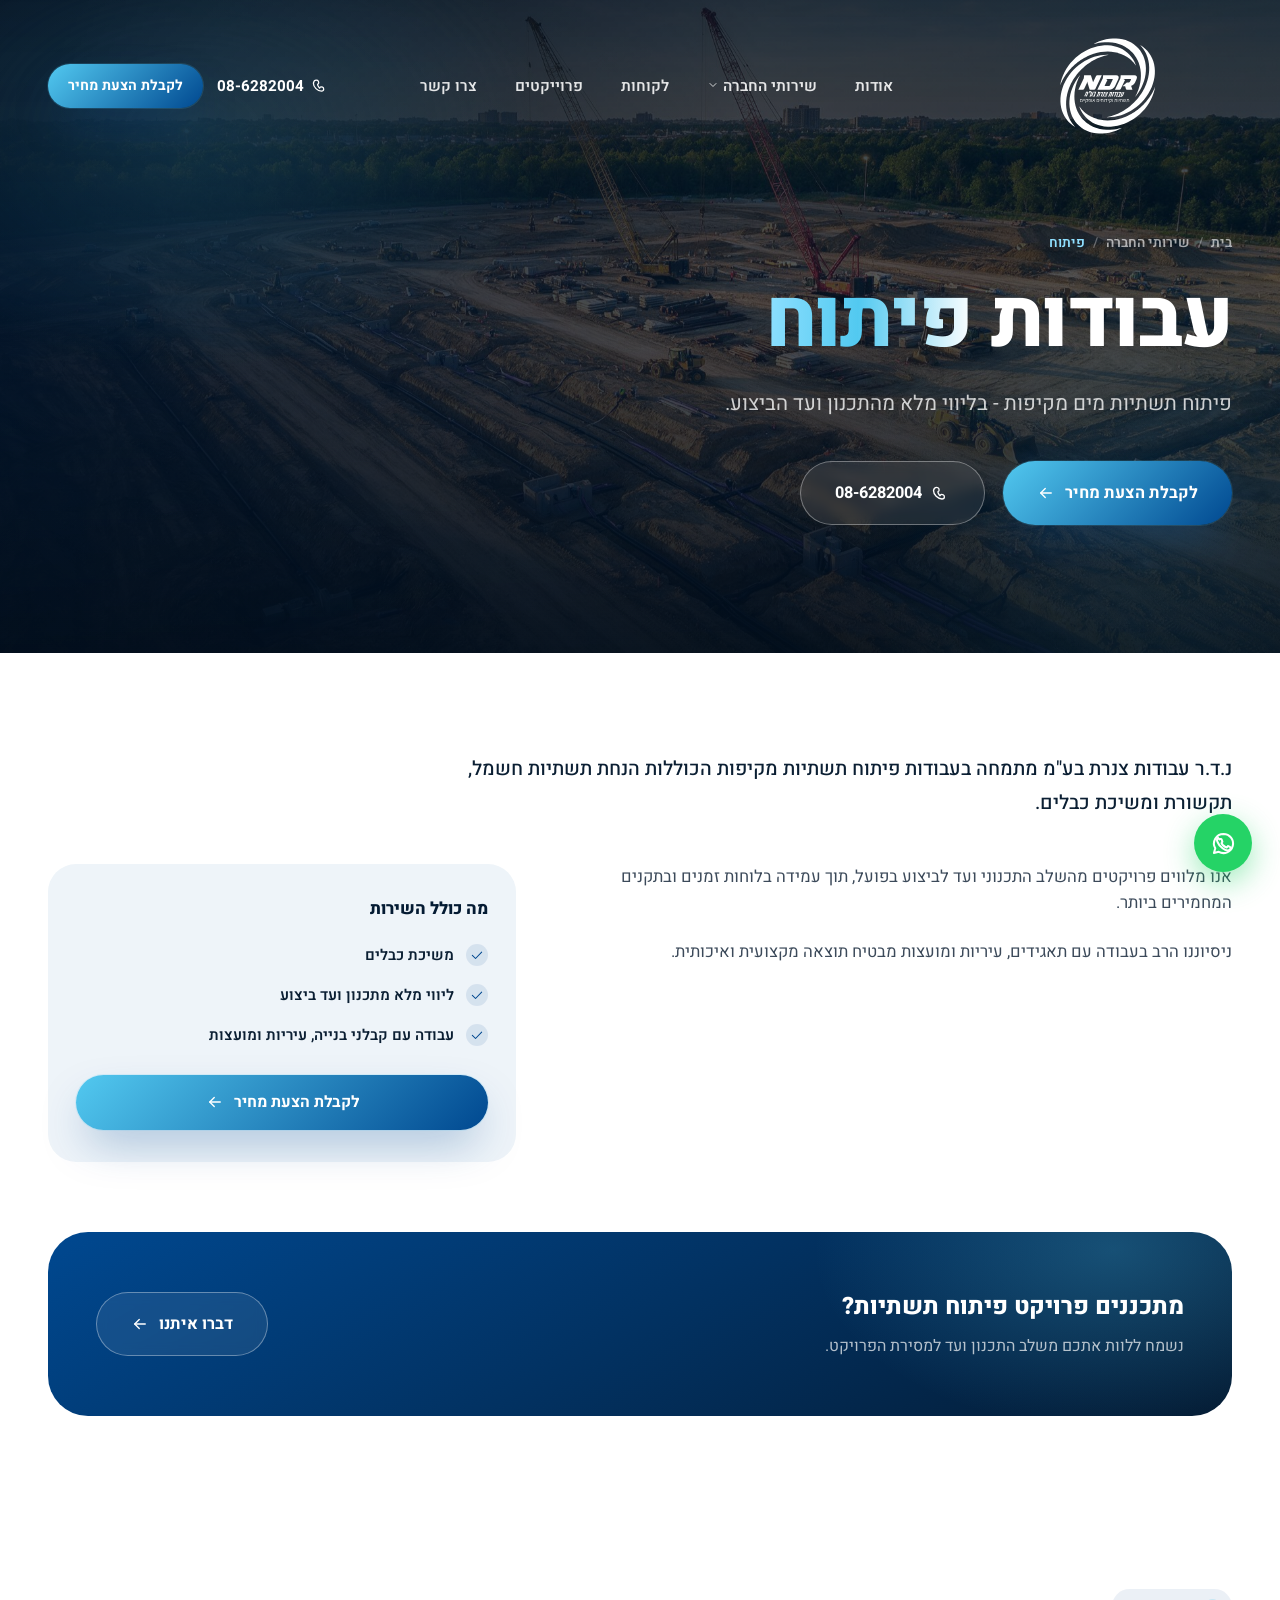
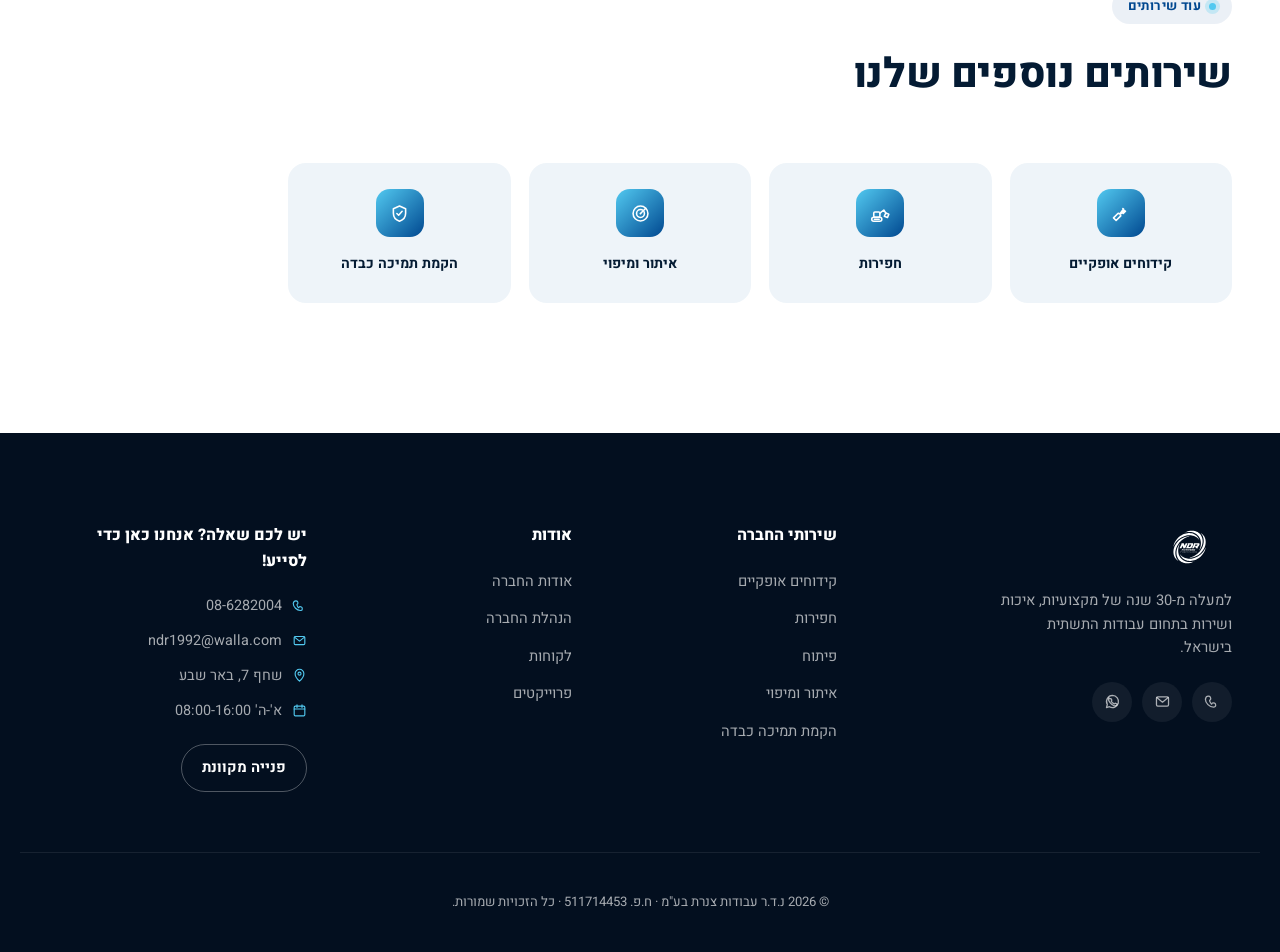
==== commit dc2e347e: "Make "מה כולל השירות" items editable, addable and removable Two gaps on the service pages: the list " ====
--- a/development.html
+++ b/development.html
@@ -8,7 +8,7 @@
 <link rel="preconnect" href="https://fonts.googleapis.com">
 <link rel="preconnect" href="https://fonts.gstatic.com" crossorigin="">
 <link href="https://fonts.googleapis.com/css2?family=Heebo:wght@300;400;500;600;700;800;900&amp;display=swap" rel="stylesheet">
-<link rel="stylesheet" href="assets/css/style.css?v=20260825">
+<link rel="stylesheet" href="assets/css/style.css?v=20260825b">
 </head>
 <body>
 
@@ -230,7 +230,7 @@
         <li><svg><use href="#i-phone"></use></svg> 08-6282004</li>
         <li><svg><use href="#i-mail"></use></svg> ndr1992@walla.com</li>
         <li><svg><use href="#i-pin"></use></svg> שחף 7, באר שבע</li>
-        <li><svg><use href="#i-calendar"></use></svg> א'–ה' 08:00–16:00</li>
+        <li><svg><use href="#i-calendar"></use></svg> א'-ה' 08:00-16:00</li>
       </ul>
       <a href="index.html#contact" class="btn btn-outline-light btn-sm">פנייה מקוונת</a>
     </div>
@@ -249,7 +249,7 @@
   <svg><use href="#i-whatsapp"></use></svg>
 </a>
 
-<script src="assets/js/main.js?v=20260825"></script>
+<script src="assets/js/main.js?v=20260825b"></script>
 
 
 
--- a/assets/css/style.css
+++ b/assets/css/style.css
@@ -1,5 +1,5 @@
 /* =========================================================
-   נ.ד.ר עבודות צנרת — Stylesheet
+   נ.ד.ר עבודות צנרת - Stylesheet
 ========================================================= */
 
 :root{
@@ -343,7 +343,7 @@
 .hero-media{ position:absolute; inset:0; z-index:0; }
 .hero-media img{ width:100%; height:100%; object-fit:cover; transform: scale(1.08); will-change: transform; }
 
-/* וידאו רקע — יושב מעל התמונה ומופיע רק כשהוא באמת מוכן לנגן,
+/* וידאו רקע - יושב מעל התמונה ומופיע רק כשהוא באמת מוכן לנגן,
    כך שהתמונה משמשת כ-fallback מלא ואין הבהוב או מסך שחור */
 .hero-media video{
   position:absolute; inset:0;
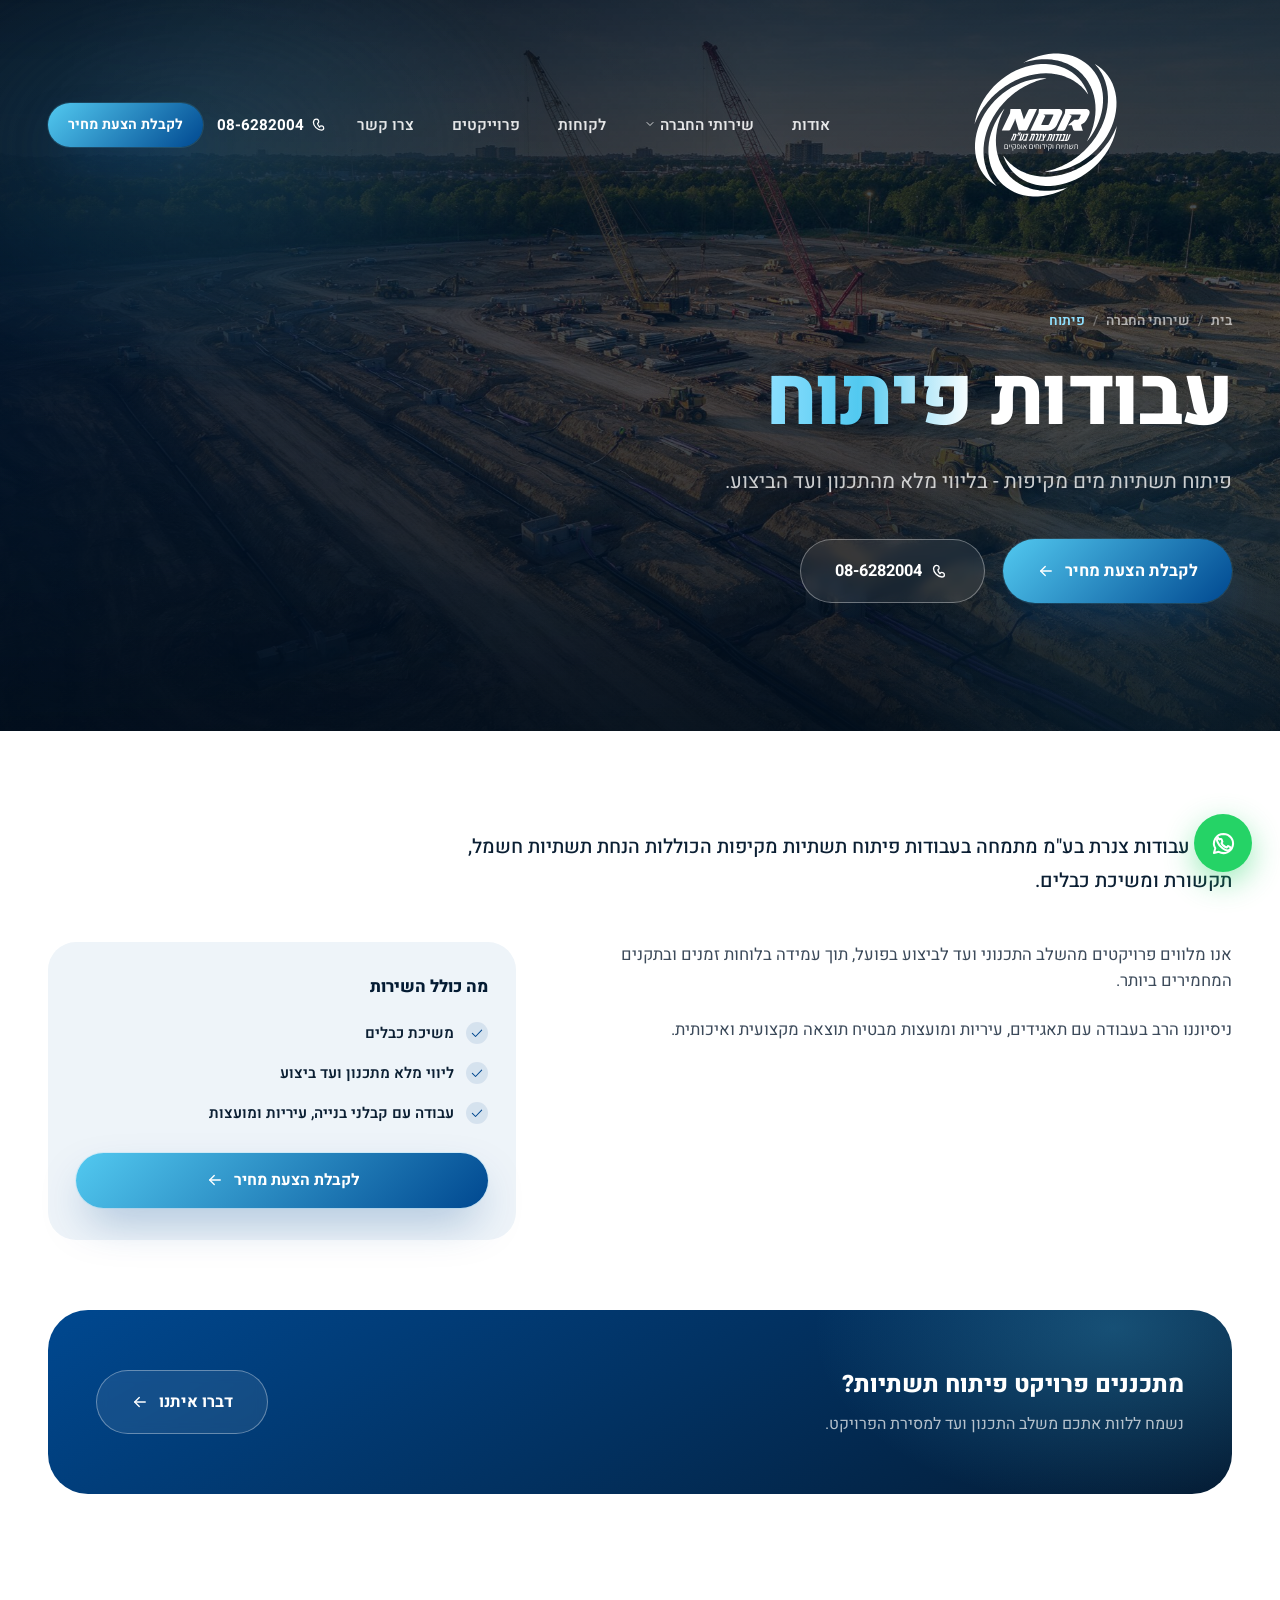
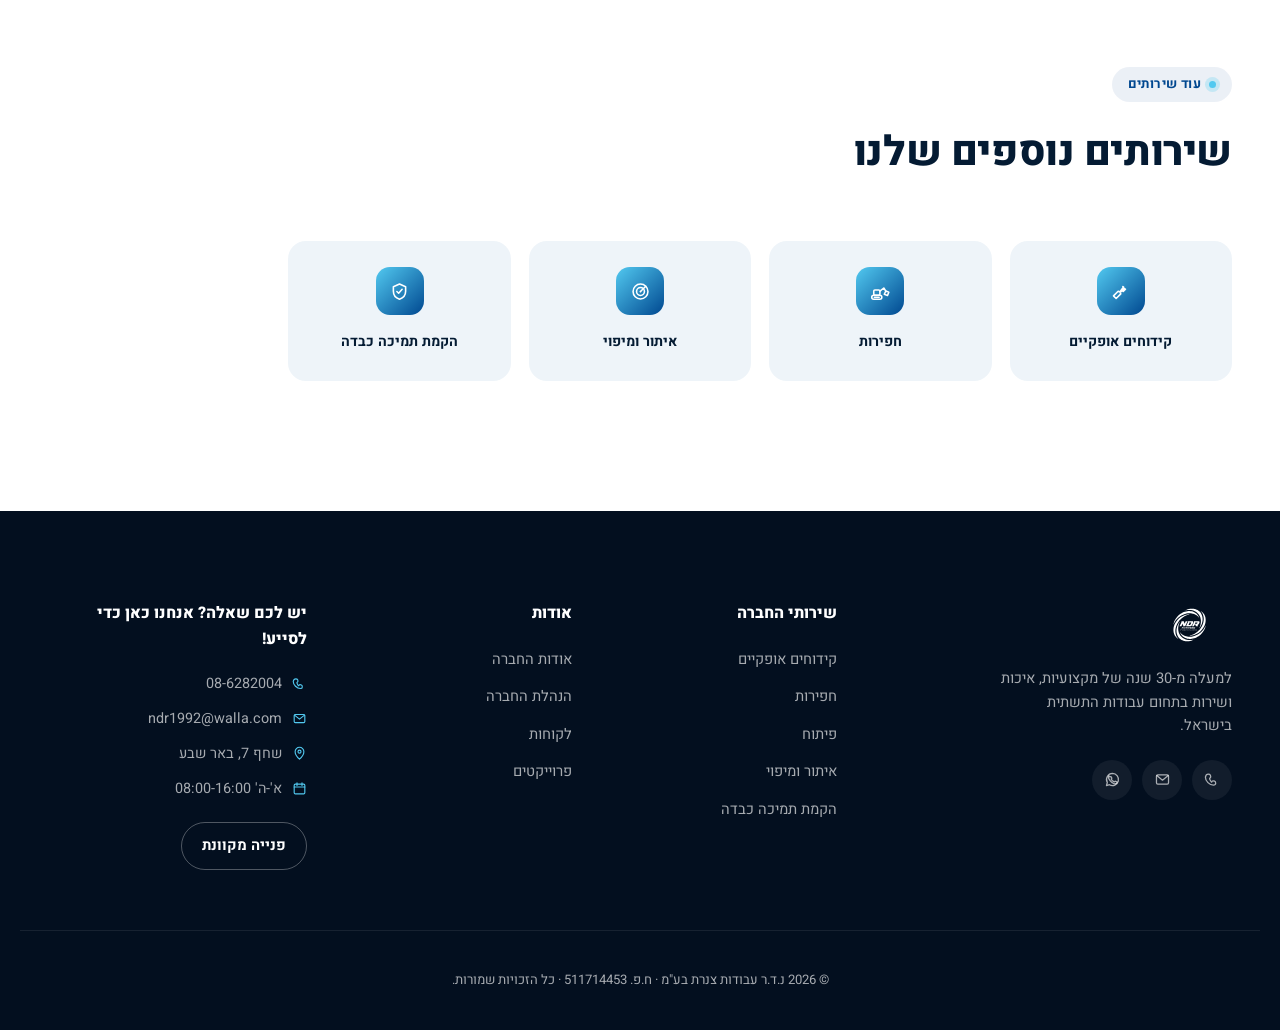
==== commit 72d44a67: "Grow the header logo another 50% (140px -> 210px) Header grows with it (172 -> 250px, 190px scrolled" ====
--- a/development.html
+++ b/development.html
@@ -8,7 +8,7 @@
 <link rel="preconnect" href="https://fonts.googleapis.com">
 <link rel="preconnect" href="https://fonts.gstatic.com" crossorigin="">
 <link href="https://fonts.googleapis.com/css2?family=Heebo:wght@300;400;500;600;700;800;900&amp;display=swap" rel="stylesheet">
-<link rel="stylesheet" href="assets/css/style.css?v=20260825b">
+<link rel="stylesheet" href="assets/css/style.css?v=20260825c">
 </head>
 <body>
 
@@ -249,7 +249,7 @@
   <svg><use href="#i-whatsapp"></use></svg>
 </a>
 
-<script src="assets/js/main.js?v=20260825b"></script>
+<script src="assets/js/main.js?v=20260825c"></script>
 
 
 
--- a/assets/css/style.css
+++ b/assets/css/style.css
@@ -30,7 +30,7 @@
   --ease: cubic-bezier(.16,.84,.36,1);
   --ease-soft: cubic-bezier(.4,0,.2,1);
 
-  --header-h: 172px;
+  --header-h: 250px;
 }
 
 *,*::before,*::after{ box-sizing: border-box; }
@@ -223,7 +223,7 @@
   transition: background .4s var(--ease-soft), box-shadow .4s, height .3s;
 }
 .header-inner{ display:flex; align-items:center; justify-content:space-between; width:100%; }
-.brand-logo{ height: 140px; width:auto; transition: filter .4s, height .3s; filter: brightness(0) invert(1); }
+.brand-logo{ height: 210px; width:auto; transition: filter .4s, height .3s; filter: brightness(0) invert(1); }
 .main-menu ul{ display:flex; gap: 6px; }
 .main-menu a{
   display:inline-block; padding: 10px 16px; border-radius: 100px;
@@ -242,9 +242,9 @@
   background: rgba(255,255,255,.85);
   backdrop-filter: blur(18px) saturate(160%);
   box-shadow: 0 6px 24px rgba(4,27,51,.08);
-  height: 132px;
-}
-.site-header.is-scrolled .brand-logo{ filter:none; height:100px; }
+  height: 190px;
+}
+.site-header.is-scrolled .brand-logo{ filter:none; height:150px; }
 .site-header.is-scrolled .main-menu a{ color: var(--ink); }
 .site-header.is-scrolled .main-menu a:hover{ background: var(--gray-100); color: var(--blue-dark); }
 .site-header.is-scrolled .header-phone{ color: var(--navy); }
@@ -299,16 +299,16 @@
   .header-actions .btn-sm{ display:none; }
 }
 @media (max-width: 900px){
-  :root{ --header-h: 120px; }
-  .brand-logo{ height: 92px; }
-  .site-header.is-scrolled{ height: 96px; }
-  .site-header.is-scrolled .brand-logo{ height: 72px; }
+  :root{ --header-h: 172px; }
+  .brand-logo{ height: 138px; }
+  .site-header.is-scrolled{ height: 134px; }
+  .site-header.is-scrolled .brand-logo{ height: 108px; }
 }
 @media (max-width: 560px){
-  :root{ --header-h: 96px; }
-  .brand-logo{ height: 72px; }
-  .site-header.is-scrolled{ height: 80px; }
-  .site-header.is-scrolled .brand-logo{ height: 58px; }
+  :root{ --header-h: 132px; }
+  .brand-logo{ height: 108px; }
+  .site-header.is-scrolled{ height: 108px; }
+  .site-header.is-scrolled .brand-logo{ height: 87px; }
 }
 
 /* Mobile menu */
